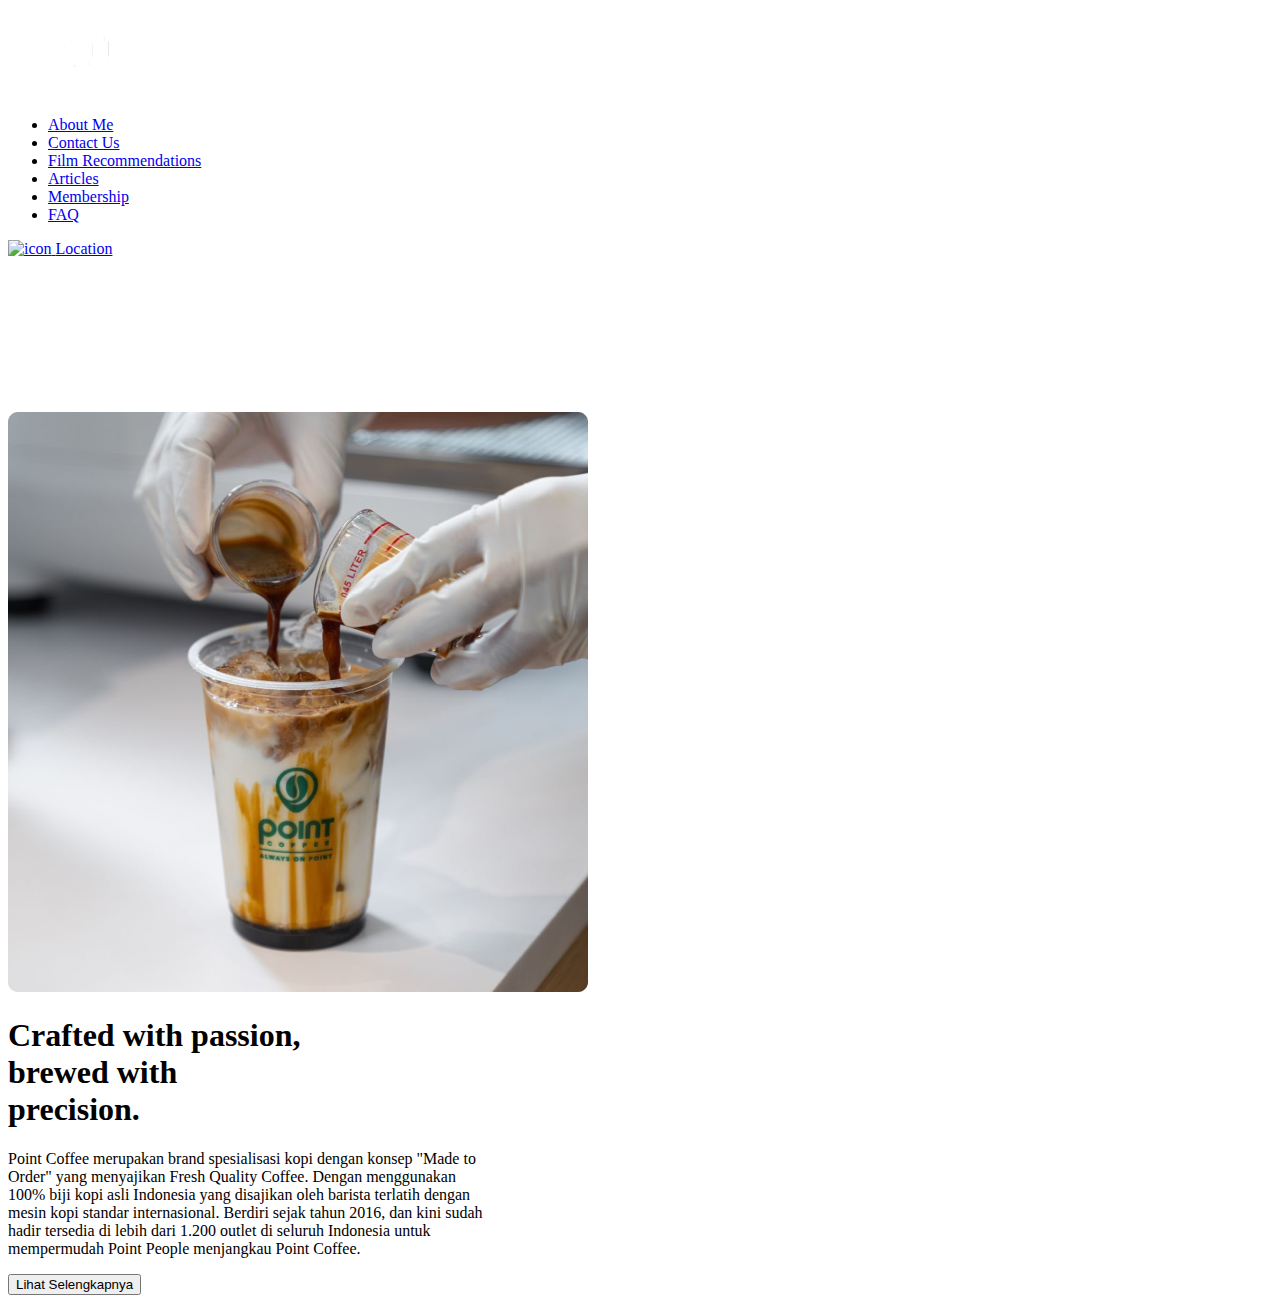
==== asal.html @ de070956 "added header" ====
<!DOCTYPE html>
<html lang="en">
  <head>
    <meta charset="UTF-8" />
    <meta name="viewport" content="width=device-width, initial-scale=1.0" />
    <title>Point Coffee</title>
    <script src="https://cdn.tailwindcss.com"></script>
  </head>
  <body class="bg-gray-100">
    <!-- Header Section -->
    <header>
      <div class="flex justify-between items-center bg-green-700 px-6 py-4">
        <a href="index.html">
          <img src="picture/depanpc.png" alt="logo" class="h-10" />
        </a>
        <ul class="hidden md:flex gap-x-7 text-white font-semibold">
          <li><a href="#">About Me</a></li>
          <li><a href="#">Contact Us</a></li>
          <li><a href="#">Film Recommendations</a></li>
          <li><a href="#">Articles</a></li>
          <li><a href="#">Membership</a></li>
          <li><a href="#">FAQ</a></li>
        </ul>
        <a
          href="https://www.google.com/maps/search/Point+Coffee/@-2.9183958,101.2073584,5.25z"
          class="flex items-center gap-x-2 border border-white text-white font-semibold rounded-lg px-4 py-2"
        >
          <img
            src="https://pointcoffee.id/wp-content/uploads/2023/05/Icon-Lokasi-2.png"
            alt="icon"
            class="h-4"
          />
          <span>Location</span>
        </a>
      </div>

      <!-- Embedded Video Section -->
      <div class="relative w-full pb-[56.25%]">
        <iframe
          class="absolute top-0 left-0 w-full h-full"
          src="https://www.youtube.com/embed/XobKsZAPBIk?autoplay=1&mute=1&loop=1&playlist=XobKsZAPBIk&controls=0"
          title="YouTube video player"
          frameborder="0"
          allow="accelerometer; autoplay; clipboard-write; encrypted-media; gyroscope; picture-in-picture; allowfullscreen"
        ></iframe>
      </div>
    </header>

    <!-- Content Section -->
    <section class="bg-[url('picture/bg-pc.jpg')] bg-cover bg-center py-10">
      <div
        class="px-0 flex flex-col md:flex-row justify-center gap-10 md:gap-40"
      >
        <!-- Image Content -->
        <div class="order-first md:order-last px-10 md:px-0">
          <img
            src="picture/kopi1.png"
            alt="Point Coffee Image"
            class="rounded-md shadow-lg w-full max-w-md"
          />
        </div>
        <!-- Text Content -->
        <div
          class="max-w-md mx-10 text-center md:text-left order-last md:order-first"
        >
          <h1
            class="text-4xl md:text-5xl font-bold text-[#313131] mb-4 whitespace-normal sm:whitespace-nowrap"
          >
            Crafted with passion, <br />brewed with<br />
            precision.
          </h1>

          <p
            class="text-lg text-[#95989a] mb-6 whitespace-normal sm:whitespace-nowrap"
          >
            Point Coffee merupakan brand spesialisasi kopi dengan konsep "Made
            to <br />
            Order" yang menyajikan Fresh Quality Coffee. Dengan menggunakan
            <br />
            100% biji kopi asli Indonesia yang disajikan oleh barista terlatih
            dengan <br />
            mesin kopi standar internasional. Berdiri sejak tahun 2016, dan kini
            sudah <br />
            hadir tersedia di lebih dari 1.200 outlet di seluruh Indonesia untuk
            <br />
            mempermudah Point People menjangkau Point Coffee.
          </p>
          <button
            class="mt-12 bg-[#00833e] text-white py-2 px-4 cursor-pointer w-[280px] h-[50px] font-bold text-[16px] rounded-lg transition-colors duration-300 hover:bg-[#026430]"
          >
            Lihat Selengkapnya
          </button>
        </div>
      </div>
    </section>
  </body>
</html>
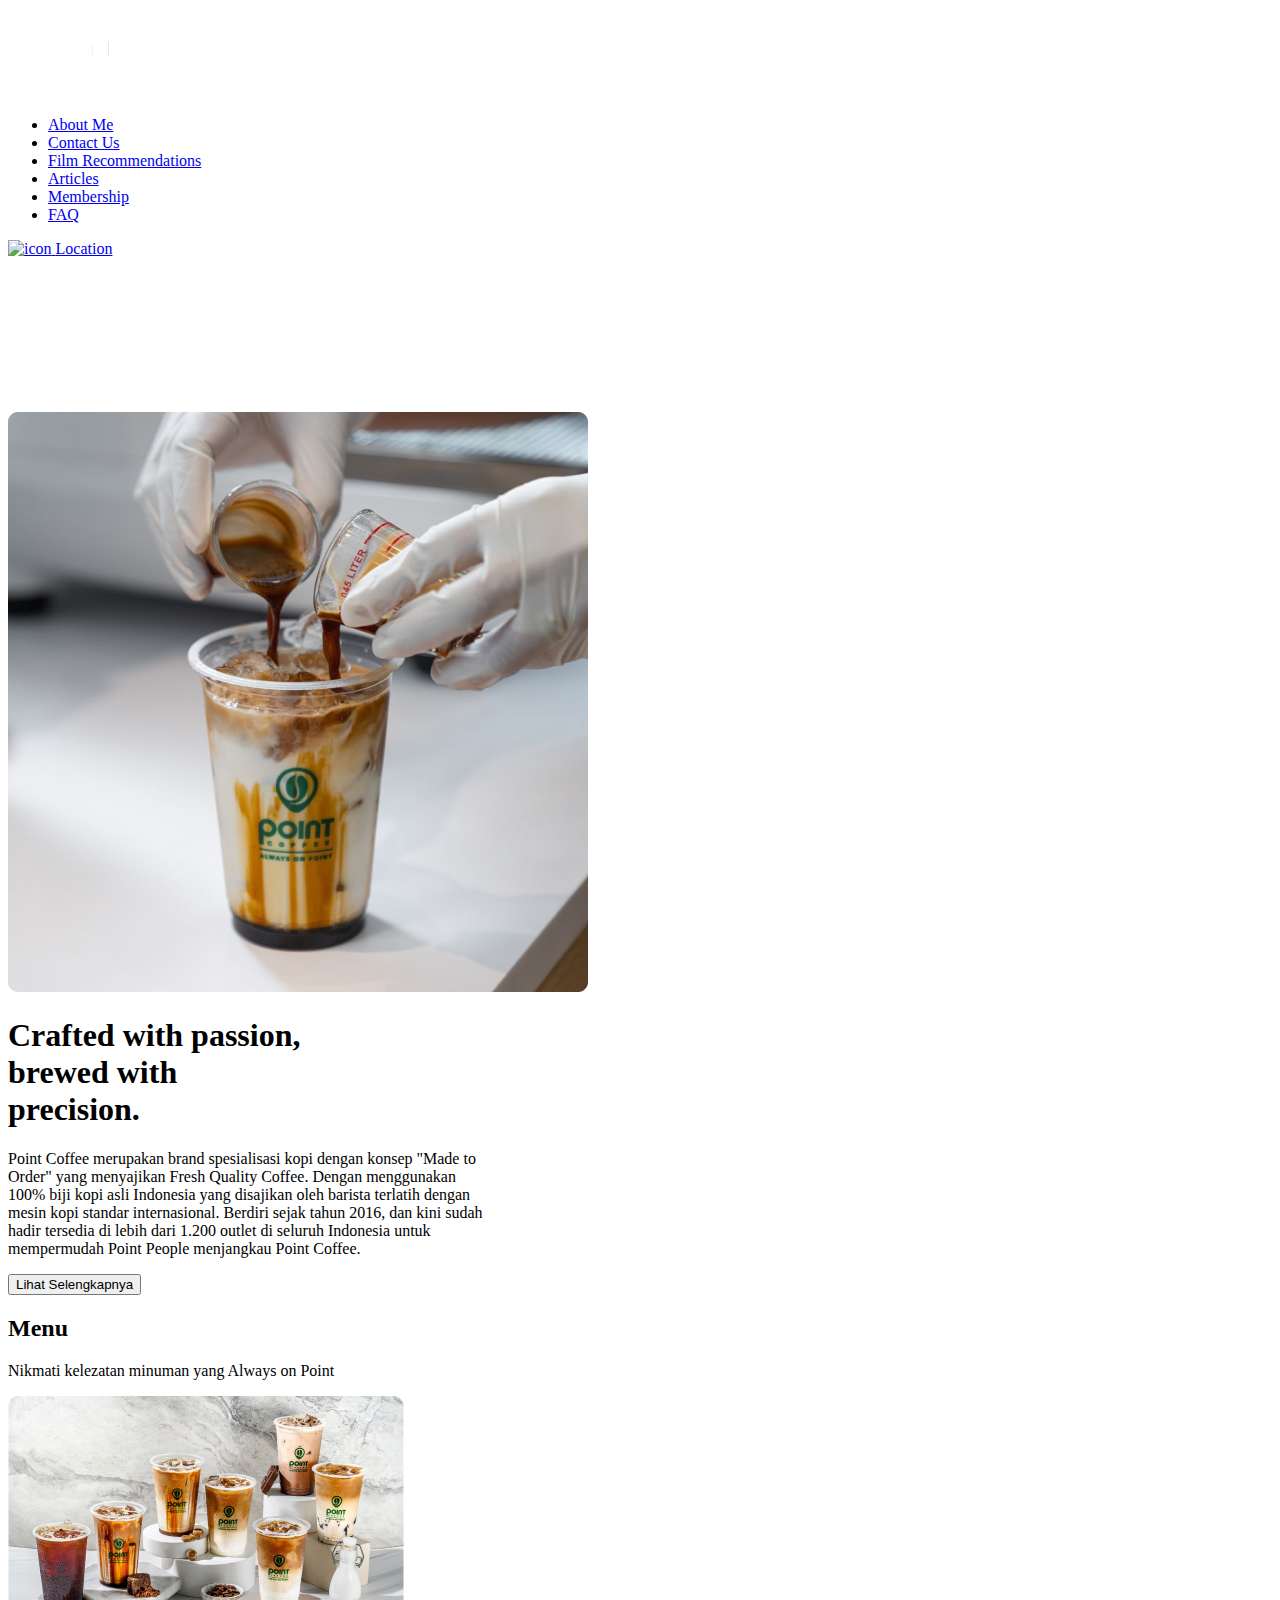
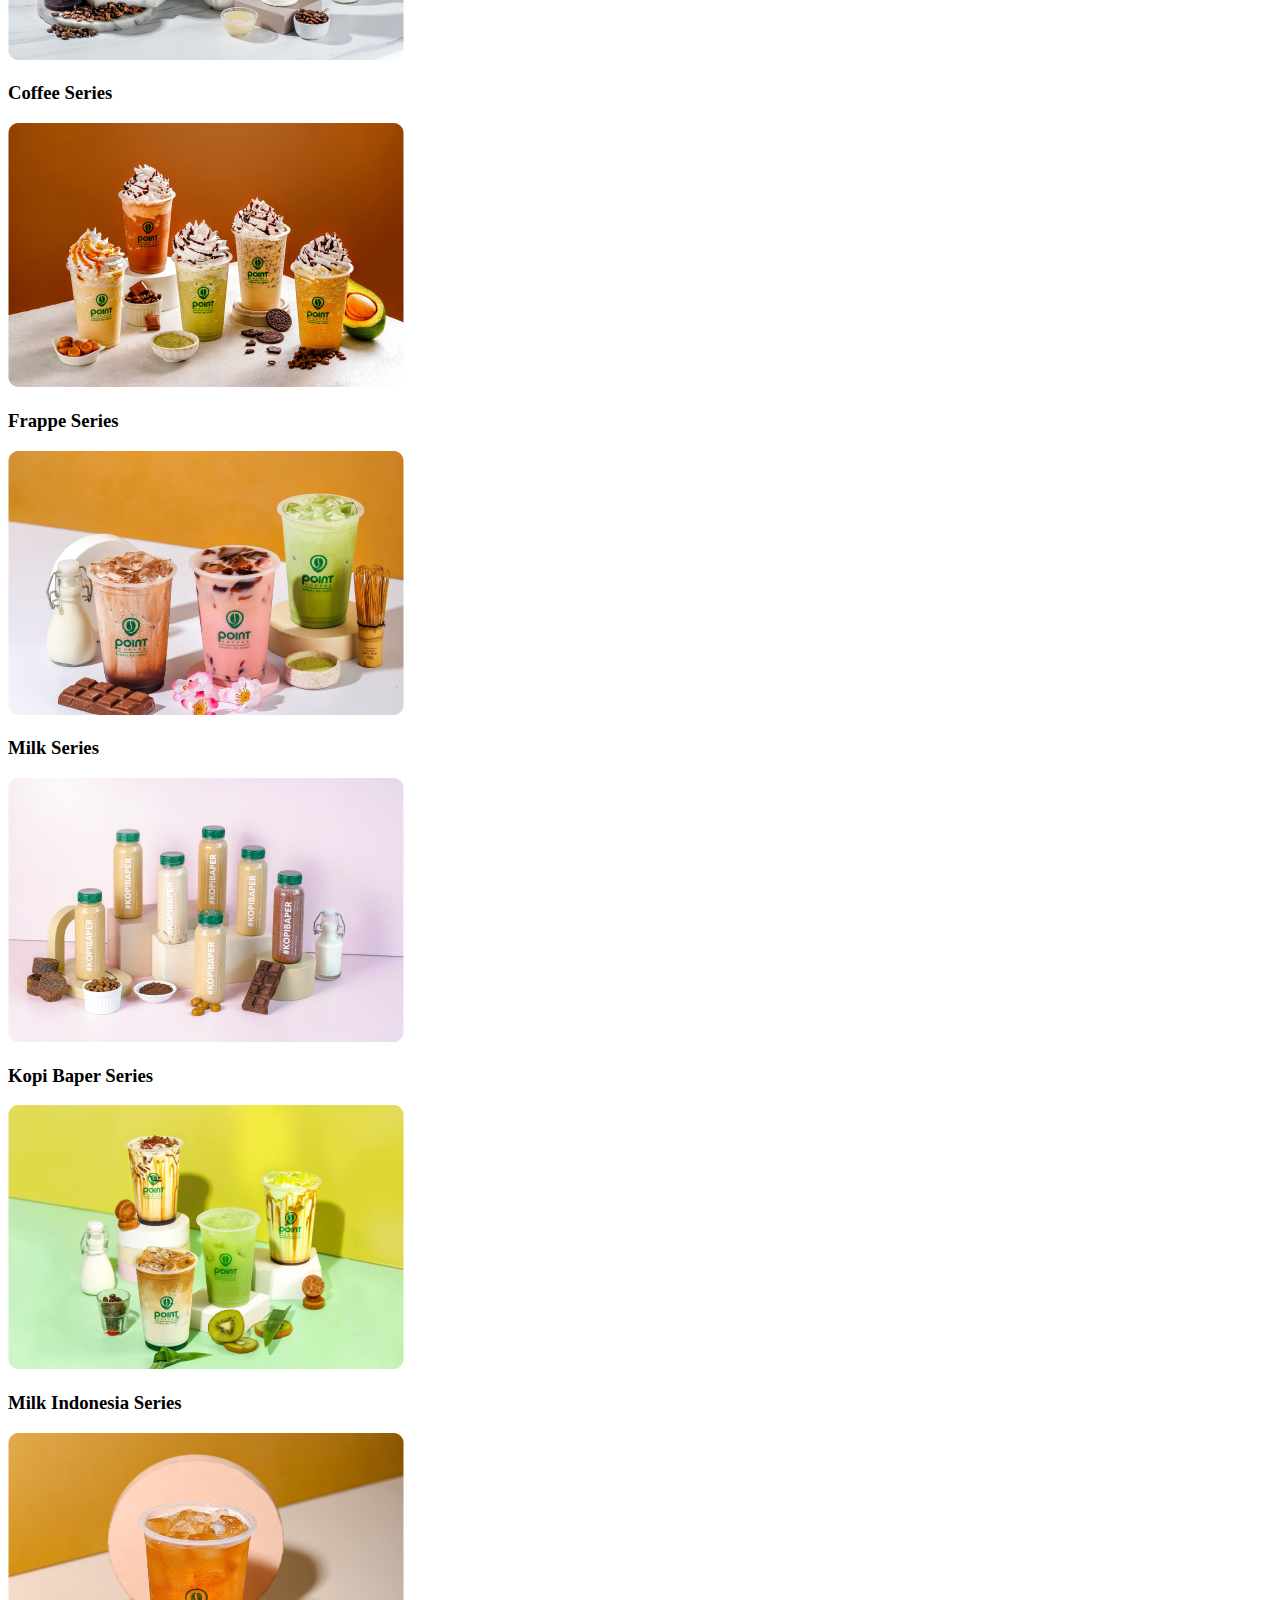
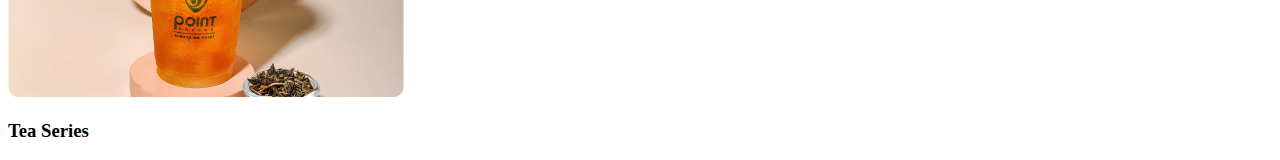
==== commit 79860b2b: "added menu items" ====
--- a/asal.html
+++ b/asal.html
@@ -9,9 +9,9 @@
   <body class="bg-gray-100">
     <!-- Header Section -->
     <header>
-      <div class="flex justify-between items-center bg-green-700 px-6 py-4">
+      <div class="flex justify-between items-center bg-green-700 px-40">
         <a href="index.html">
-          <img src="picture/depanpc.png" alt="logo" class="h-10" />
+          <img src="picture/depanpc.png" alt="logo" class="h-20" />
         </a>
         <ul class="hidden md:flex gap-x-7 text-white font-semibold">
           <li><a href="#">About Me</a></li>
@@ -60,38 +60,116 @@
           />
         </div>
         <!-- Text Content -->
+        <!-- Text Content -->
+<div
+class="max-w-md mx-auto px-6 md:px-0 text-left order-last md:order-first"
+>
+<h1
+  class="text-4xl md:text-5xl font-bold text-[#313131] mb-4 whitespace-normal sm:whitespace-nowrap"
+>
+  Crafted with passion, <br />brewed with<br />
+  precision.
+</h1>
+
+<p
+  class="text-lg text-[#95989a] mb-6 whitespace-normal sm:whitespace-nowrap"
+>
+  Point Coffee merupakan brand spesialisasi kopi dengan konsep "Made
+  to <br />
+  Order" yang menyajikan Fresh Quality Coffee. Dengan menggunakan
+  <br />
+  100% biji kopi asli Indonesia yang disajikan oleh barista terlatih
+  dengan <br />
+  mesin kopi standar internasional. Berdiri sejak tahun 2016, dan kini
+  sudah <br />
+  hadir tersedia di lebih dari 1.200 outlet di seluruh Indonesia untuk
+  <br />
+  mempermudah Point People menjangkau Point Coffee.
+</p>
+<button
+  class="mt-12 bg-[#00833e] text-white py-2 px-4 cursor-pointer w-[280px] h-[50px] font-bold text-[16px] rounded-lg transition-colors duration-300 hover:bg-[#026430]"
+>
+  Lihat Selengkapnya
+</button>
+</div>
+
+      </div>
+      <section class="py-20">
+        <div class="max-w-screen-lg mx-auto text-start mb-10 px-4 sm:px-0">
+          <h2 class="text-3xl font-bold text-[#313131]">Menu</h2>
+          <p class="text-lg text-[#95989a]">
+            Nikmati kelezatan minuman yang Always on Point
+          </p>
+        </div>
         <div
-          class="max-w-md mx-10 text-center md:text-left order-last md:order-first"
+          class="max-w-screen-lg mx-auto px-4 sm:px-0 grid grid-cols-1 sm:grid-cols-2 lg:grid-cols-3 gap-6"
         >
-          <h1
-            class="text-4xl md:text-5xl font-bold text-[#313131] mb-4 whitespace-normal sm:whitespace-nowrap"
-          >
-            Crafted with passion, <br />brewed with<br />
-            precision.
-          </h1>
+          <!-- Menu Items -->
+          <div class="flex flex-col items-center">
+            <img
+              src="picture/kopi21.png"
+              alt="Coffee Series"
+              class="rounded-md shadow-lg w-[300px] h-[200px] object-cover"
+            />
+            <h3 class="mt-4 text-xl font-semibold text-[#313131]">
+              Coffee Series
+            </h3>
+          </div>
+          <div class="flex flex-col items-center">
+            <img
+              src="picture/kopi22.png"
+              alt="Frappe Series"
+              class="rounded-md shadow-lg w-[316px] h-[210px] object-cover"
+            />
+            <h3 class="mt-4 text-xl font-semibold text-[#313131]">
+              Frappe Series
+            </h3>
+          </div>
+          <div class="flex flex-col items-center">
+            <img
+              src="picture/kopi23.png"
+              alt="Milk Series"
+              class="rounded-md shadow-lg w-[300px] h-[200px] object-cover"
+            />
+            <h3 class="mt-4 text-xl font-semibold text-[#313131]">
+              Milk Series
+            </h3>
+          </div>
+          <div class="flex flex-col items-center">
+            <img
+              src="picture/kop24.png"
+              alt="Kopi Baper Series"
+              class="rounded-md shadow-lg w-[300px] h-[200px] object-cover"
+            />
+            <h3 class="mt-4 text-xl font-semibold text-[#313131]">
+              Kopi Baper Series
+            </h3>
+          </div>
+          <div class="flex flex-col items-center">
+            <img
+              src="picture/kopi25.png"
+              alt="Milk Indonesia Series"
+              class="rounded-md shadow-lg w-[300px] h-[200px] object-cover"
+            />
+            <h3 class="mt-4 text-xl font-semibold text-[#313131]">
+              Milk Indonesia Series
+            </h3>
+          </div>
+          <div class="flex flex-col items-center">
+            <img
+              src="picture/kopi26.png"
+              alt="Tea Series"
+              class="rounded-md shadow-lg w-[300px] h-[200px] object-cover"
+            />
+            <h3 class="mt-4 text-xl font-semibold text-[#313131]">
+              Tea Series
+            </h3>
+          </div>
+        </div>
+      </section>
+      
+    </section>
 
-          <p
-            class="text-lg text-[#95989a] mb-6 whitespace-normal sm:whitespace-nowrap"
-          >
-            Point Coffee merupakan brand spesialisasi kopi dengan konsep "Made
-            to <br />
-            Order" yang menyajikan Fresh Quality Coffee. Dengan menggunakan
-            <br />
-            100% biji kopi asli Indonesia yang disajikan oleh barista terlatih
-            dengan <br />
-            mesin kopi standar internasional. Berdiri sejak tahun 2016, dan kini
-            sudah <br />
-            hadir tersedia di lebih dari 1.200 outlet di seluruh Indonesia untuk
-            <br />
-            mempermudah Point People menjangkau Point Coffee.
-          </p>
-          <button
-            class="mt-12 bg-[#00833e] text-white py-2 px-4 cursor-pointer w-[280px] h-[50px] font-bold text-[16px] rounded-lg transition-colors duration-300 hover:bg-[#026430]"
-          >
-            Lihat Selengkapnya
-          </button>
-        </div>
-      </div>
-    </section>
+    
   </body>
 </html>
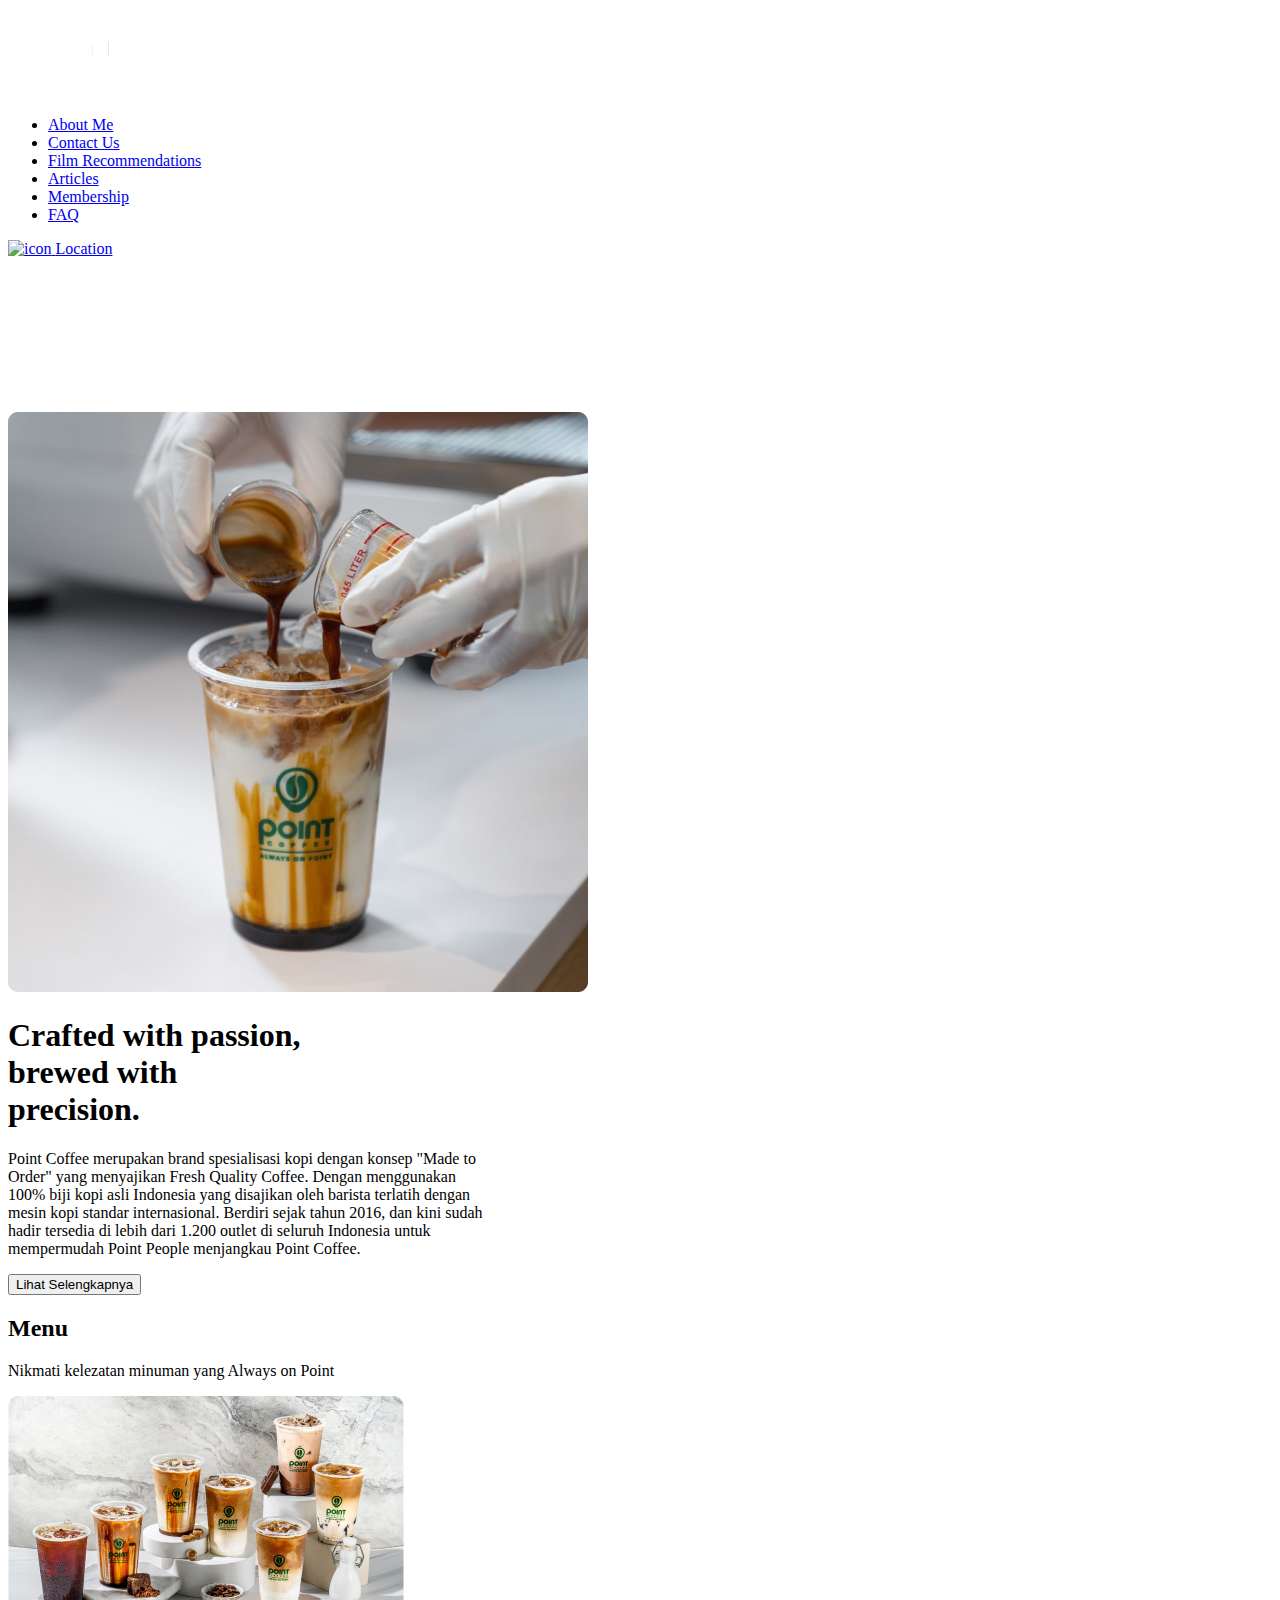
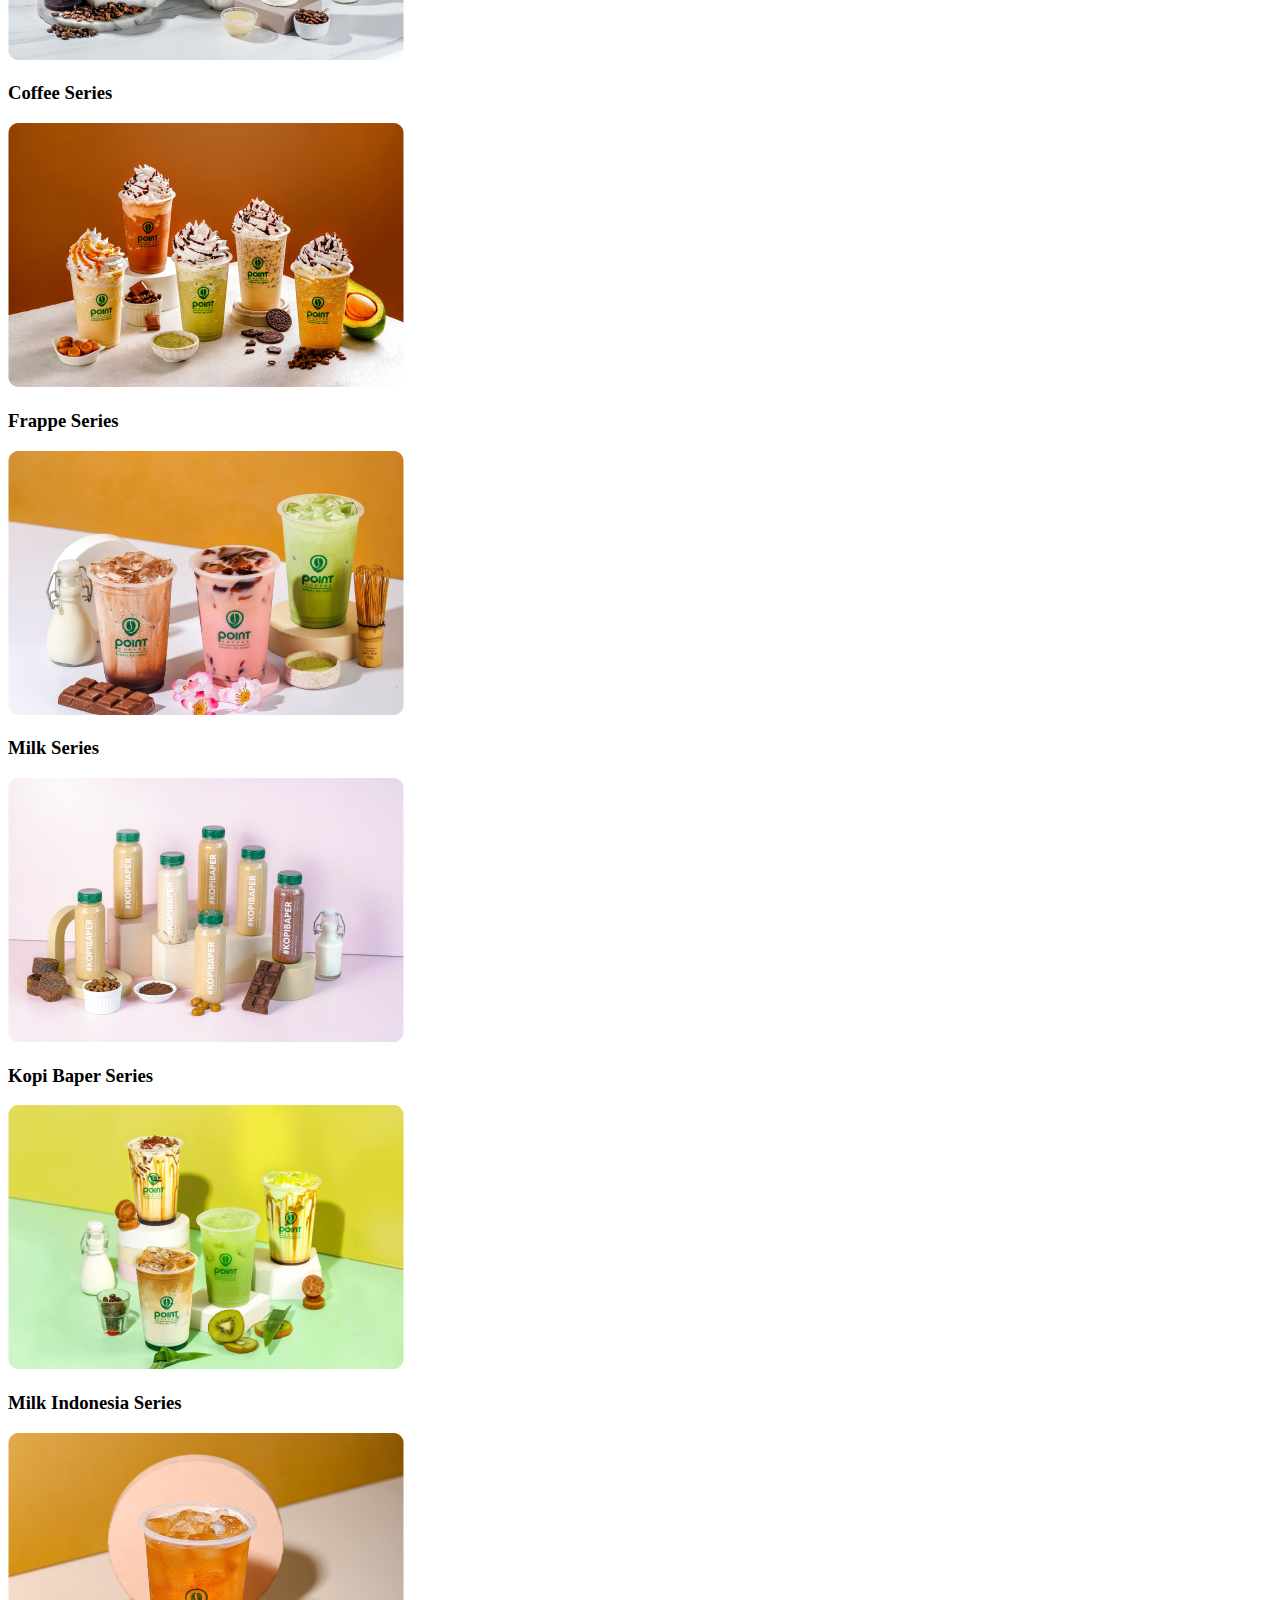
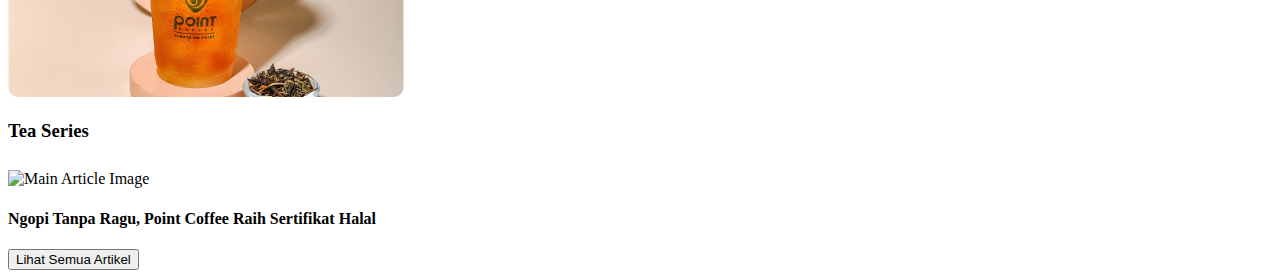
==== commit 65921d1d: "added the articels" ====
--- a/asal.html
+++ b/asal.html
@@ -4,15 +4,18 @@
     <meta charset="UTF-8" />
     <meta name="viewport" content="width=device-width, initial-scale=1.0" />
     <title>Point Coffee</title>
+    <link rel="stylesheet" href="style.css">
     <script src="https://cdn.tailwindcss.com"></script>
   </head>
   <body class="bg-gray-100">
     <!-- Header Section -->
     <header>
-      <div class="flex justify-between items-center bg-green-700 px-40">
+      <div class="flex flex-row justify-between items-center bg-green-700 px-4 sm:px-40">
+        <!-- Logo -->
         <a href="index.html">
           <img src="picture/depanpc.png" alt="logo" class="h-20" />
         </a>
+        <!-- Menu -->
         <ul class="hidden md:flex gap-x-7 text-white font-semibold">
           <li><a href="#">About Me</a></li>
           <li><a href="#">Contact Us</a></li>
@@ -21,6 +24,7 @@
           <li><a href="#">Membership</a></li>
           <li><a href="#">FAQ</a></li>
         </ul>
+        <!-- Location Button -->
         <a
           href="https://www.google.com/maps/search/Point+Coffee/@-2.9183958,101.2073584,5.25z"
           class="flex items-center gap-x-2 border border-white text-white font-semibold rounded-lg px-4 py-2"
@@ -34,7 +38,6 @@
         </a>
       </div>
 
-      <!-- Embedded Video Section -->
       <div class="relative w-full pb-[56.25%]">
         <iframe
           class="absolute top-0 left-0 w-full h-full"
@@ -44,7 +47,9 @@
           allow="accelerometer; autoplay; clipboard-write; encrypted-media; gyroscope; picture-in-picture; allowfullscreen"
         ></iframe>
       </div>
+      
     </header>
+    
 
     <!-- Content Section -->
     <section class="bg-[url('picture/bg-pc.jpg')] bg-cover bg-center py-10">
@@ -60,19 +65,18 @@
           />
         </div>
         <!-- Text Content -->
-        <!-- Text Content -->
-<div
-class="max-w-md mx-auto px-6 md:px-0 text-left order-last md:order-first"
->
-<h1
-  class="text-4xl md:text-5xl font-bold text-[#313131] mb-4 whitespace-normal sm:whitespace-nowrap"
->
-  Crafted with passion, <br />brewed with<br />
-  precision.
-</h1>
-
-<p
-  class="text-lg text-[#95989a] mb-6 whitespace-normal sm:whitespace-nowrap"
+        <div
+          class="max-w-md mx-10 text-center md:text-left order-last md:order-first"
+        >
+          <h1
+            class="text-4xl md:text-5xl font-bold text-[#313131] mb-4 whitespace-normal sm:whitespace-nowrap"
+          >
+            Crafted with passion, <br />brewed with<br />
+            precision.
+          </h1>
+
+          <p
+  class="text-lg text-[#95989a] mb-6 px-4 sm:px-10 md:px-0 text-left whitespace-normal sm:whitespace-nowrap"
 >
   Point Coffee merupakan brand spesialisasi kopi dengan konsep "Made
   to <br />
@@ -86,13 +90,15 @@
   <br />
   mempermudah Point People menjangkau Point Coffee.
 </p>
-<button
-  class="mt-12 bg-[#00833e] text-white py-2 px-4 cursor-pointer w-[280px] h-[50px] font-bold text-[16px] rounded-lg transition-colors duration-300 hover:bg-[#026430]"
->
-  Lihat Selengkapnya
-</button>
-</div>
-
+
+        
+
+          <button
+            class="mt-12 bg-[#00833e] text-white py-2 px-4 cursor-pointer w-[280px] h-[50px] font-bold text-[16px] rounded-lg transition-colors duration-300 hover:bg-[#026430]"
+          >
+            Lihat Selengkapnya
+          </button>
+        </div>
       </div>
       <section class="py-20">
         <div class="max-w-screen-lg mx-auto text-start mb-10 px-4 sm:px-0">
@@ -102,74 +108,99 @@
           </p>
         </div>
         <div
-          class="max-w-screen-lg mx-auto px-4 sm:px-0 grid grid-cols-1 sm:grid-cols-2 lg:grid-cols-3 gap-6"
-        >
-          <!-- Menu Items -->
-          <div class="flex flex-col items-center">
-            <img
-              src="picture/kopi21.png"
-              alt="Coffee Series"
-              class="rounded-md shadow-lg w-[300px] h-[200px] object-cover"
-            />
-            <h3 class="mt-4 text-xl font-semibold text-[#313131]">
-              Coffee Series
-            </h3>
+  class="max-w-screen-lg mx-auto px-4 grid grid-cols-2 gap-4 sm:grid-cols-2 md:grid-cols-3 lg:gap-6"
+>
+  <!-- Menu Items -->
+  <div class="flex flex-col items-center">
+    <img
+      src="picture/kopi21.png"
+      alt="Coffee Series"
+      class="rounded-md shadow-lg w-[300px] h-[200px] object-cover"
+    />
+    <h3 class="mt-4 text-xl font-semibold text-[#313131]">
+      Coffee Series
+    </h3>
+  </div>
+  <div class="flex flex-col items-center">
+    <img
+      src="picture/kopi22.png"
+      alt="Frappe Series"
+      class="rounded-md shadow-lg w-[316px] h-[210px] object-cover"
+    />
+    <h3 class="mt-4 text-xl font-semibold text-[#313131]">
+      Frappe Series
+    </h3>
+  </div>
+  <div class="flex flex-col items-center">
+    <img
+      src="picture/kopi23.png"
+      alt="Milk Series"
+      class="rounded-md shadow-lg w-[300px] h-[200px] object-cover"
+    />
+    <h3 class="mt-4 text-xl font-semibold text-[#313131]">
+      Milk Series
+    </h3>
+  </div>
+  <div class="flex flex-col items-center">
+    <img
+      src="picture/kop24.png"
+      alt="Kopi Baper Series"
+      class="rounded-md shadow-lg w-[300px] h-[200px] object-cover"
+    />
+    <h3 class="mt-4 text-xl font-semibold text-[#313131]">
+      Kopi Baper Series
+    </h3>
+  </div>
+  <div class="flex flex-col items-center">
+    <img
+      src="picture/kopi25.png"
+      alt="Milk Indonesia Series"
+      class="rounded-md shadow-lg w-[300px] h-[200px] object-cover"
+    />
+    <h3 class="mt-4 text-xl font-semibold text-[#313131]">
+      Milk Indonesia Series
+    </h3>
+  </div>
+  <div class="flex flex-col items-center">
+    <img
+      src="picture/kopi26.png"
+      alt="Tea Series"
+      class="rounded-md shadow-lg w-[300px] h-[200px] object-cover"
+    />
+    <h3 class="mt-4 text-xl font-semibold text-[#313131]">
+      Tea Series
+    </h3>
+  </div>
+</div>
+
+      </section>
+    </section>
+
+    <div class="main-foto">
+      <div class="keempat bg-gray-100 p-5 rounded-lg">
+        <div class="containergl flex flex-wrap md:flex-nowrap flex-col md:flex-row justify-between px-4 md:pl-60">
+          <!-- Left side with main image and title -->
+          <div class="side-img w-full md:w-120 h-auto rounded-lg">
+            <img src="picture/fotobaru.jpg" alt="Main Article Image" class="w-full md:w-[50%] rounded-lg object-cover">
+            <div class="main-info mt-4">
+              <h4 class="text-left text-lg font-bold text-gray-800 font-sans">
+                Ngopi Tanpa Ragu, Point Coffee Raih Sertifikat Halal
+              </h4>
+            </div>
           </div>
-          <div class="flex flex-col items-center">
-            <img
-              src="picture/kopi22.png"
-              alt="Frappe Series"
-              class="rounded-md shadow-lg w-[316px] h-[210px] object-cover"
-            />
-            <h3 class="mt-4 text-xl font-semibold text-[#313131]">
-              Frappe Series
-            </h3>
-          </div>
-          <div class="flex flex-col items-center">
-            <img
-              src="picture/kopi23.png"
-              alt="Milk Series"
-              class="rounded-md shadow-lg w-[300px] h-[200px] object-cover"
-            />
-            <h3 class="mt-4 text-xl font-semibold text-[#313131]">
-              Milk Series
-            </h3>
-          </div>
-          <div class="flex flex-col items-center">
-            <img
-              src="picture/kop24.png"
-              alt="Kopi Baper Series"
-              class="rounded-md shadow-lg w-[300px] h-[200px] object-cover"
-            />
-            <h3 class="mt-4 text-xl font-semibold text-[#313131]">
-              Kopi Baper Series
-            </h3>
-          </div>
-          <div class="flex flex-col items-center">
-            <img
-              src="picture/kopi25.png"
-              alt="Milk Indonesia Series"
-              class="rounded-md shadow-lg w-[300px] h-[200px] object-cover"
-            />
-            <h3 class="mt-4 text-xl font-semibold text-[#313131]">
-              Milk Indonesia Series
-            </h3>
-          </div>
-          <div class="flex flex-col items-center">
-            <img
-              src="picture/kopi26.png"
-              alt="Tea Series"
-              class="rounded-md shadow-lg w-[300px] h-[200px] object-cover"
-            />
-            <h3 class="mt-4 text-xl font-semibold text-[#313131]">
-              Tea Series
-            </h3>
-          </div>
-        </div>
-      </section>
+        </div>
+      </div>
+    </div>
+    
+    
       
-    </section>
-
+  
+      <button class="see-all-btn bg-green-700 text-white py-2 px-4 rounded-lg mt-4 font-semibold text-lg block mx-auto hover:bg-green-800 focus:outline-none">
+        Lihat Semua Artikel
+    </button>
+
+  </div>
+  
     
   </body>
 </html>
--- a/style.css
+++ b/style.css
@@ -0,0 +1,3 @@
+.main-foto {
+    padding-top: 10px;
+  }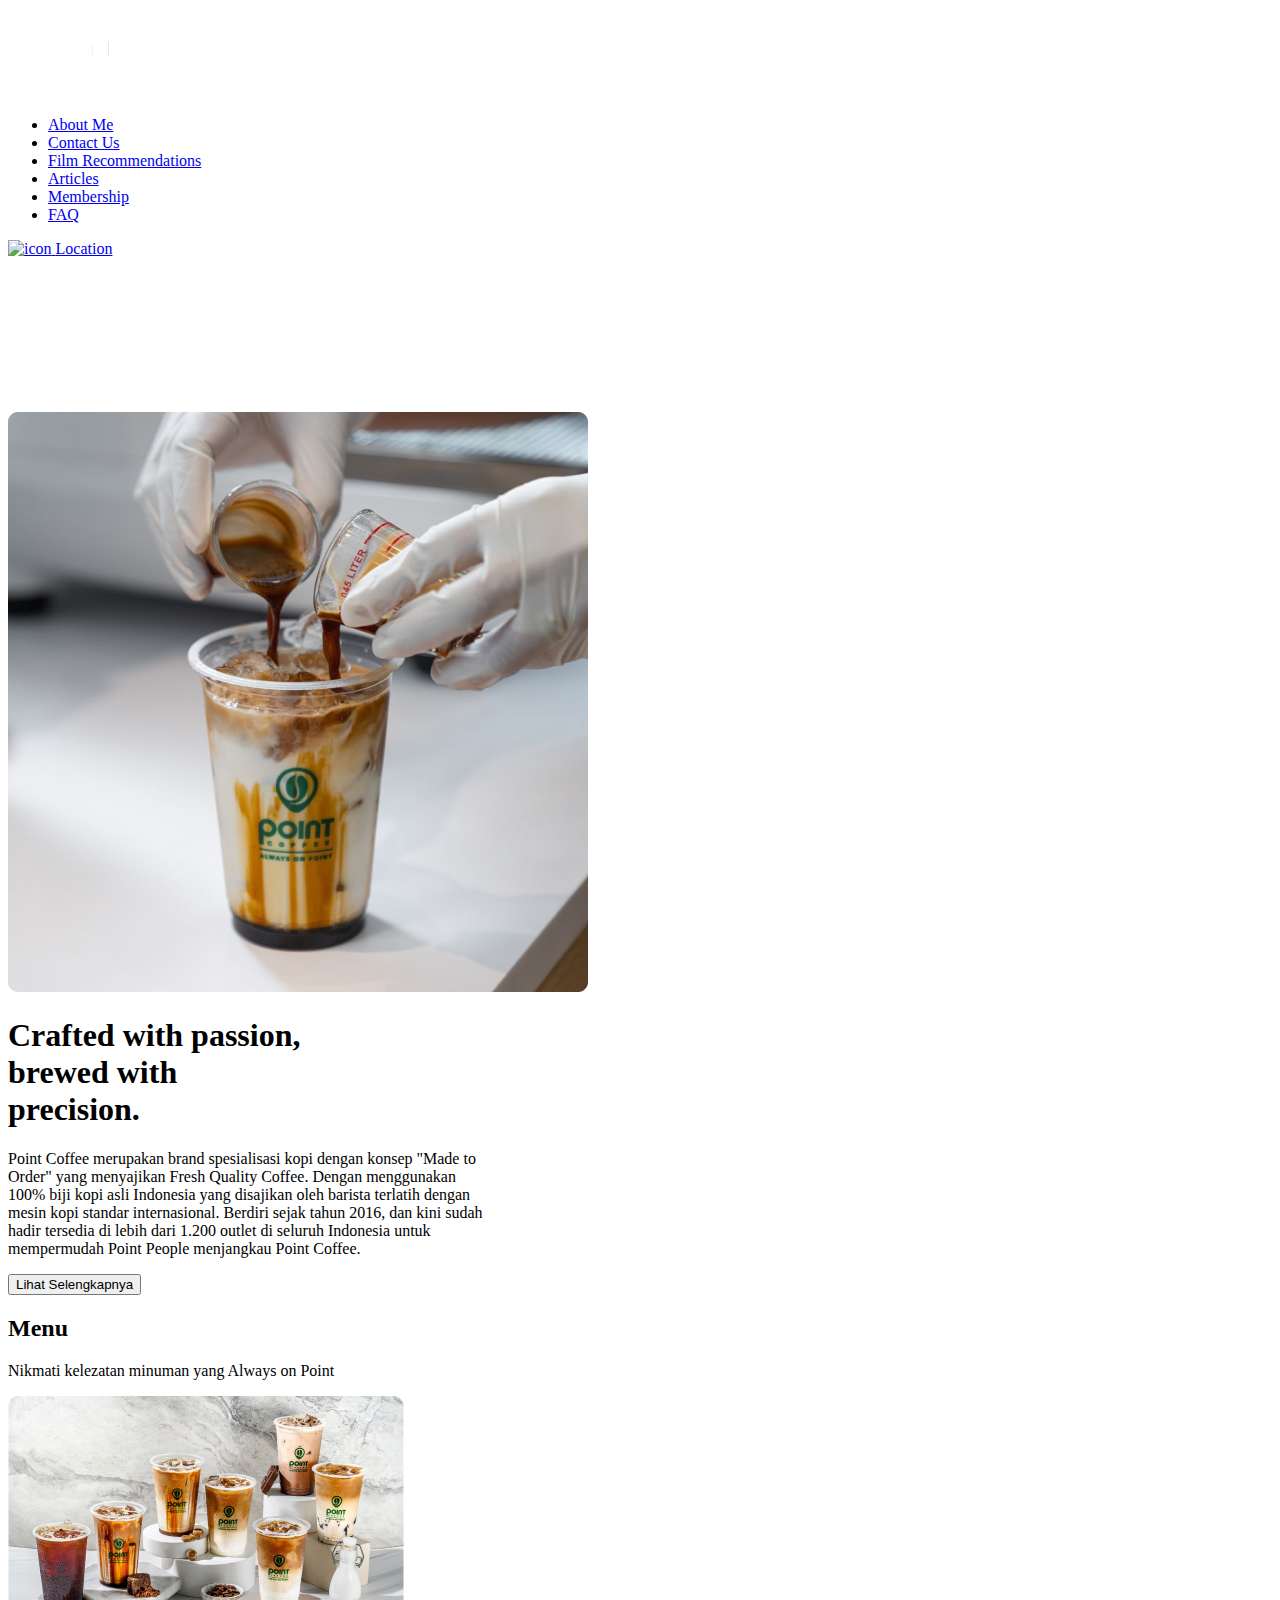
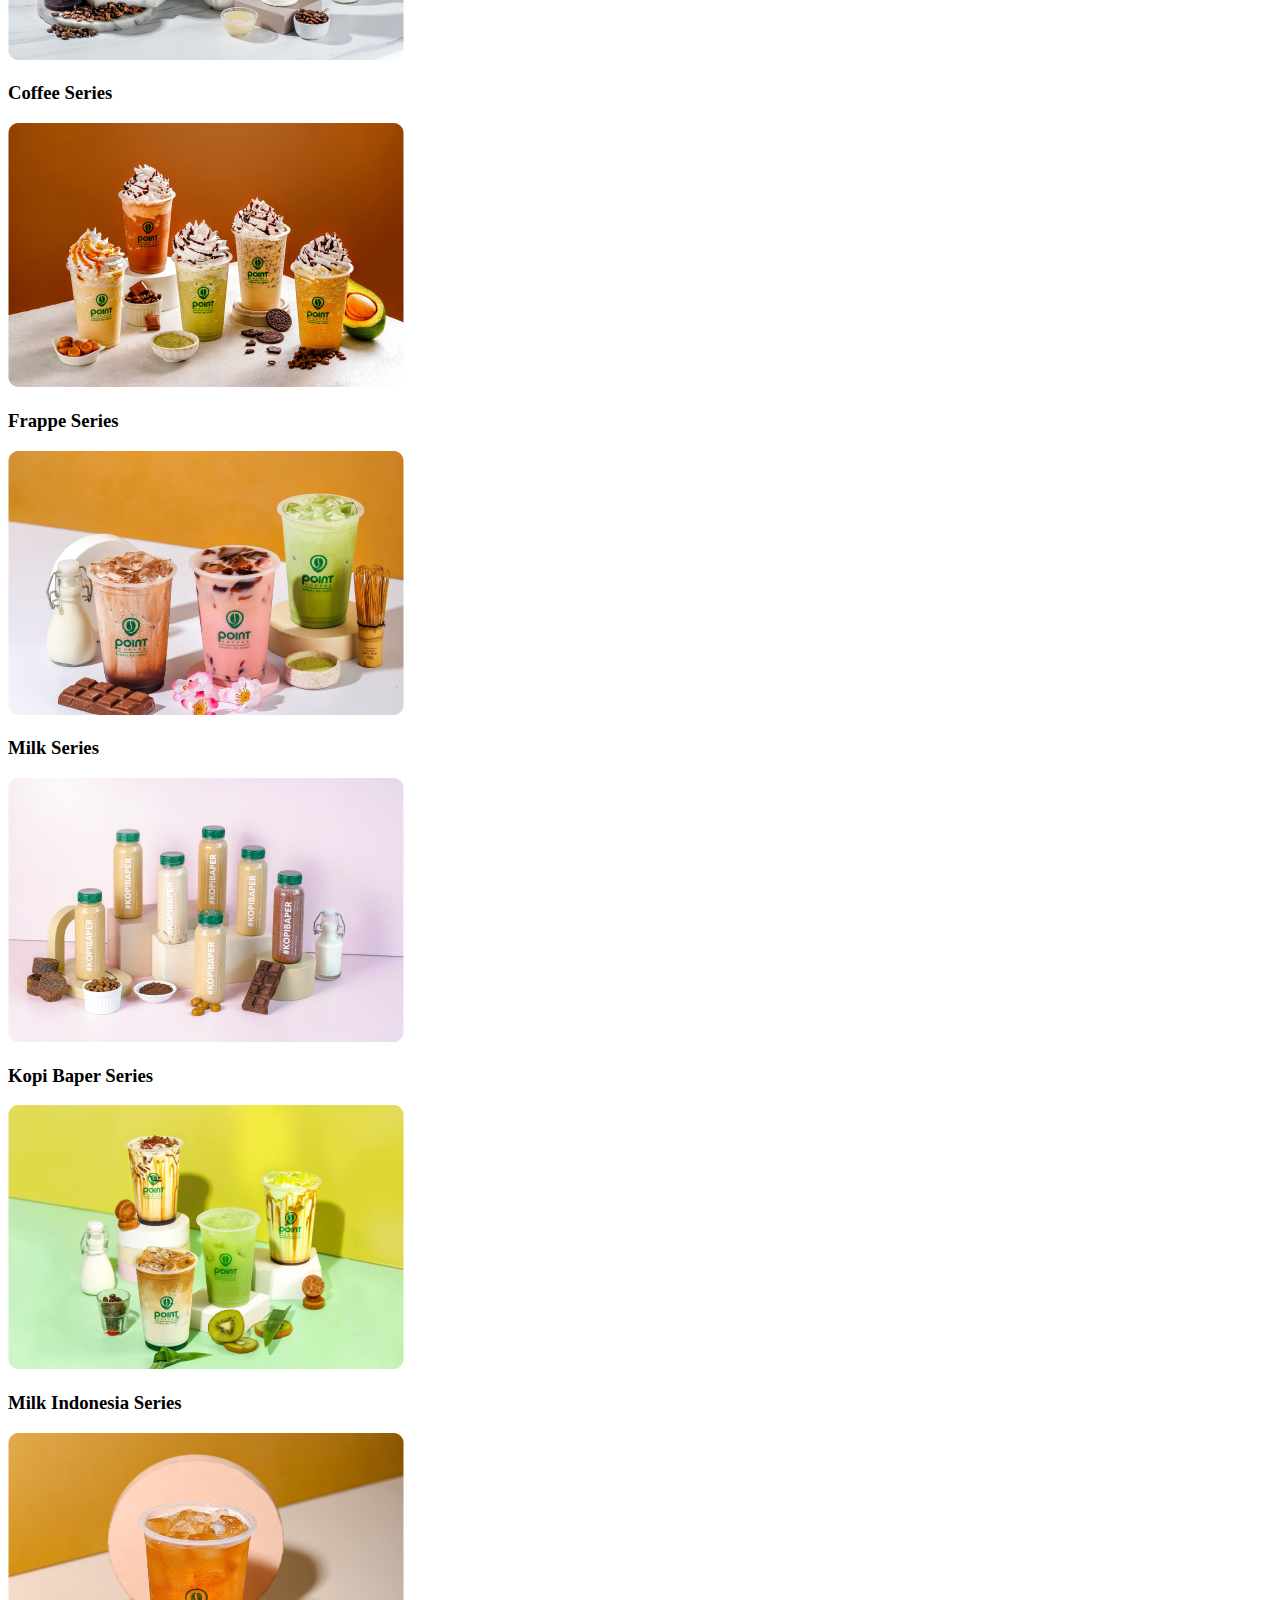
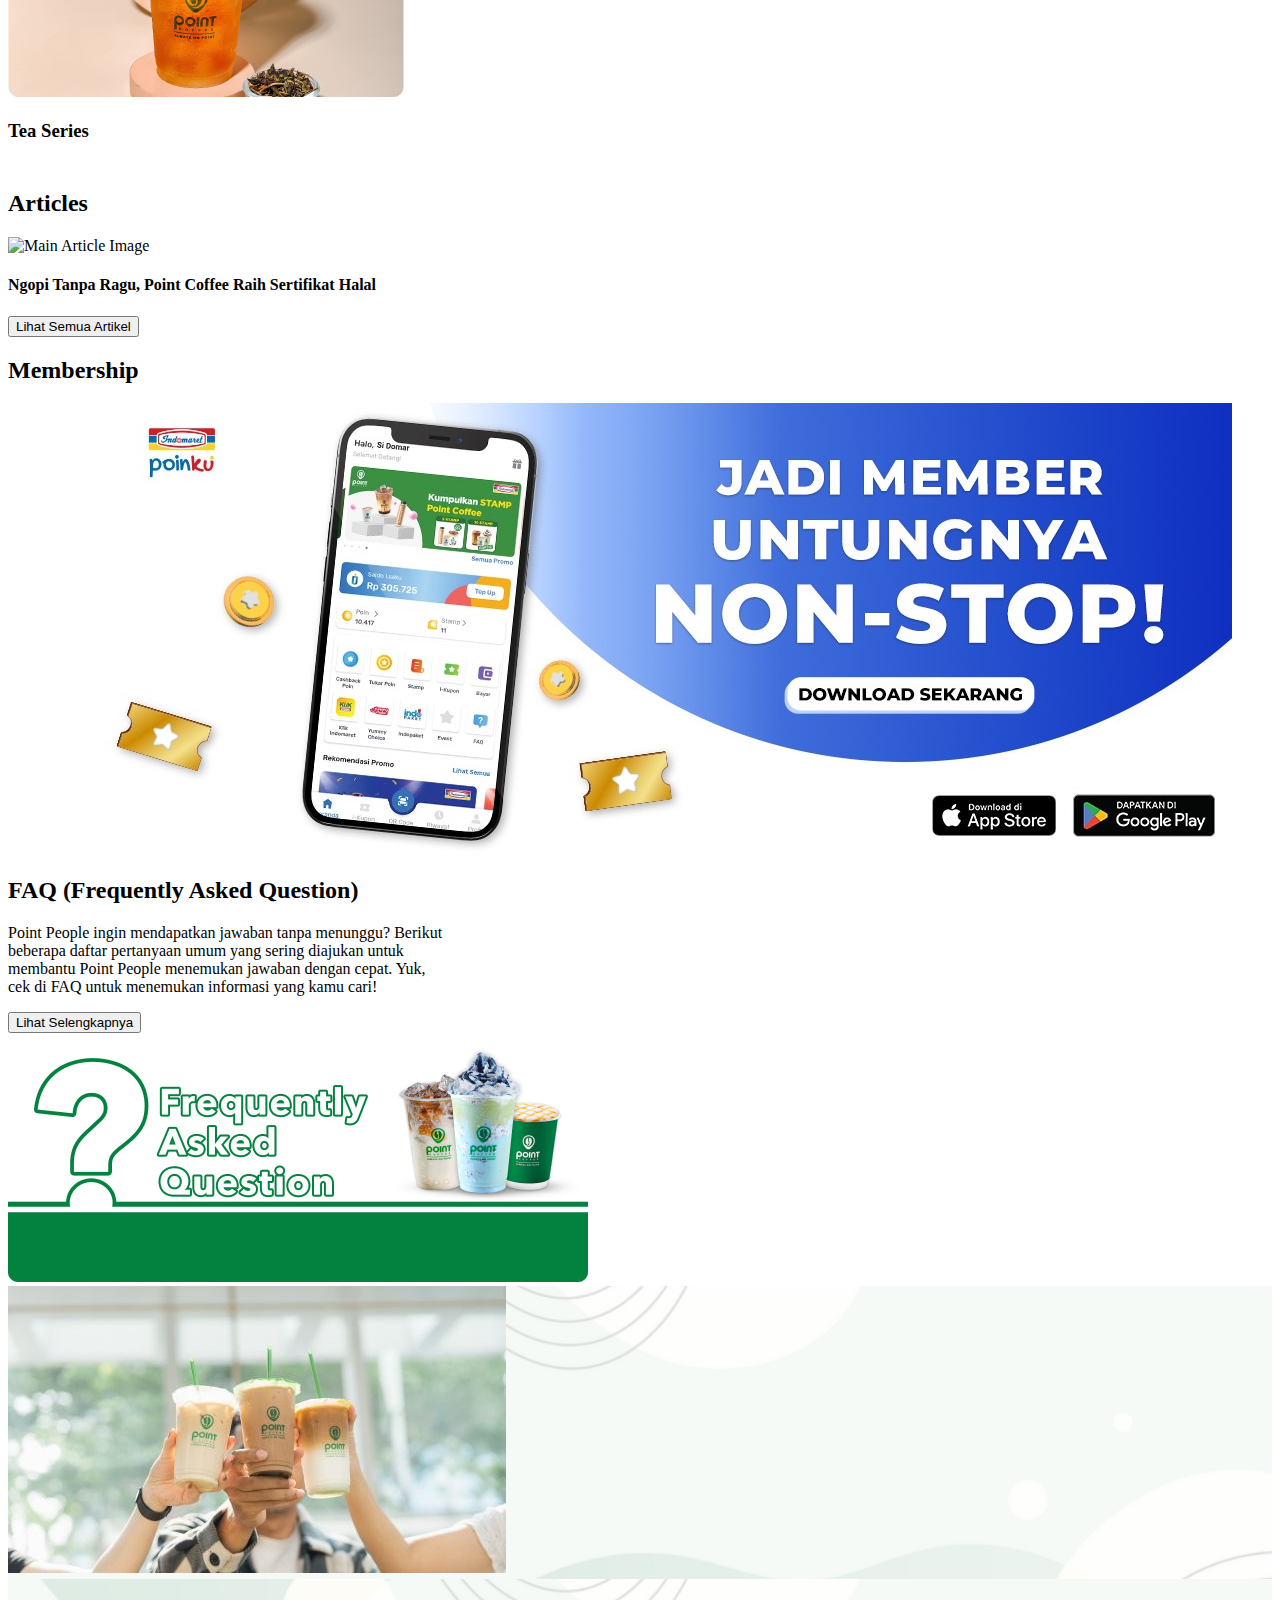
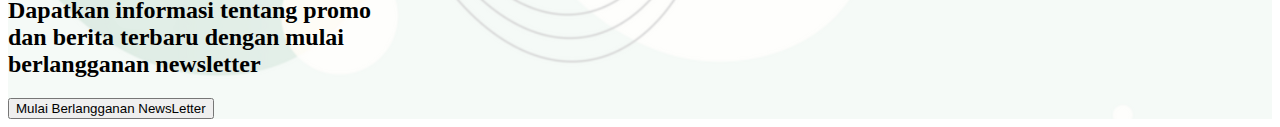
==== commit d4b6099c: "added faq" ====
--- a/asal.html
+++ b/asal.html
@@ -52,7 +52,7 @@
     
 
     <!-- Content Section -->
-    <section class="bg-[url('picture/bg-pc.jpg')] bg-cover bg-center py-10">
+    <section class="bg-[url('picture/bg-pc.jpg')] bg-center py-10">
       <div
         class="px-0 flex flex-col md:flex-row justify-center gap-10 md:gap-40"
       >
@@ -174,10 +174,11 @@
 </div>
 
       </section>
-    </section>
+    
 
     <div class="main-foto">
       <div class="keempat bg-gray-100 p-5 rounded-lg">
+        <h2 class="text-3xl font-bold pb-4 text-[#313131] md:flex-row justify-between px-4 md:pl-60">Articles</h2>
         <div class="containergl flex flex-wrap md:flex-nowrap flex-col md:flex-row justify-between px-4 md:pl-60">
           <!-- Left side with main image and title -->
           <div class="side-img w-full md:w-120 h-auto rounded-lg">
@@ -189,17 +190,85 @@
             </div>
           </div>
         </div>
+        <button class="see-all-btn bg-[#00833e] text-white py-2 px-4 rounded-lg mt-4 font-semibold text-lg block mx-auto hover:bg-green-800 focus:outline-none">
+          Lihat Semua Artikel
+      </button>
       </div>
     </div>
     
     
       
   
-      <button class="see-all-btn bg-green-700 text-white py-2 px-4 rounded-lg mt-4 font-semibold text-lg block mx-auto hover:bg-green-800 focus:outline-none">
-        Lihat Semua Artikel
-    </button>
-
-  </div>
+      
+
+    <div class="text-left mt-10 px-4 md:pl-60">
+      <h2 class="text-3xl font-bold mb-6 text-[#313131]">Membership</h2>
+      <img src="picture/apalaah.jpeg" alt="Membership Image" class="w-full md:w-[80%] rounded-lg object-cover shadow-lg">
+    </div>
+
+    
+
+
+    <div class="flex flex-col md:flex-row items-start bg-gray-100 mt-10 relative w-full py-10 px-5">
+      <!-- Teks -->
+      <div class="flex-1 text-left mb-6 md:mb-0 px-4 pt-10 md:pl-60">
+        <h2 class="text-3xl font-bold mb-6 text-[#313131]">FAQ (Frequently Asked Question)</h2>
+        <p class="text-lg text-[#95989a] mb-6">
+          Point People ingin mendapatkan jawaban tanpa menunggu? Berikut <br>beberapa daftar 
+          pertanyaan umum yang sering diajukan untuk <br>membantu Point People menemukan jawaban 
+          dengan cepat. Yuk, <br>cek di FAQ untuk menemukan informasi yang kamu cari!
+        </p>
+        <button class="relative text-lg inline-block cursor-pointer px-12 py-4 bg-green-700 text-white no-underline rounded-lg font-bold transition-colors duration-300 hover:bg-green-800">
+          Lihat Selengkapnya
+        </button>
+      </div>
+    
+      <!-- Gambar -->
+      <div class="z-10 w-full md:w-[600px] flex-shrink-0">
+        <img
+          src="picture/nanyabah.png"
+          alt="Frequently Asked Question"
+          class="w-full md:w-[80%] object-cover rounded-md shadow-lg pt-10"
+        />
+      </div>
+    </div>
+    
+    
+    <div class="bg-gray-100 -mt-5">
+      <div 
+        class="flex flex-col md:flex-row items-center justify-between bg-cover bg-center p-8 md:p-16 mx-auto max-w-full shadow-lg" 
+        style="background-image: url('picture/asda.png'); height: auto;">
+        <!-- Gambar -->
+        <div class="w-full md:w-auto px-4 pt-4 md:pt-10 md:pl-60">
+          <img src="picture/kopipc1.jpg" alt="Barista" class="w-full md:w-auto max-w-lg rounded-lg object-cover">
+        </div>
+    
+        <!-- Teks dan Tombol -->
+        <div class="flex-1 text-left md:text-left mt-8 md:mt-0 md:ml-10 lg:ml-16">
+          <h2 class="text-xl md:text-3xl font-bold text-gray-800 leading-tight mb-5">
+            Dapatkan informasi tentang promo<br>dan berita terbaru dengan mulai<br>berlangganan newsletter
+          </h2>
+          <div class="mt-5">
+            <button class="inline-block w-full md:w-auto px-16 py-3 text-white text-base md:text-lg font-bold bg-green-800 rounded-lg transition duration-300 hover:bg-green-900">
+              Mulai Berlangganan NewsLetter
+            </button>
+          </div>
+        </div>
+        
+      </div>
+    </div>
+    
+    <div class="bg-cover bg-center w-full h-64" style="background-image: url('pict/bg-pc.jpg');"></div>
+    
+    
+    
+    
+    
+    
+    
+
+
+  </section>
   
     
   </body>
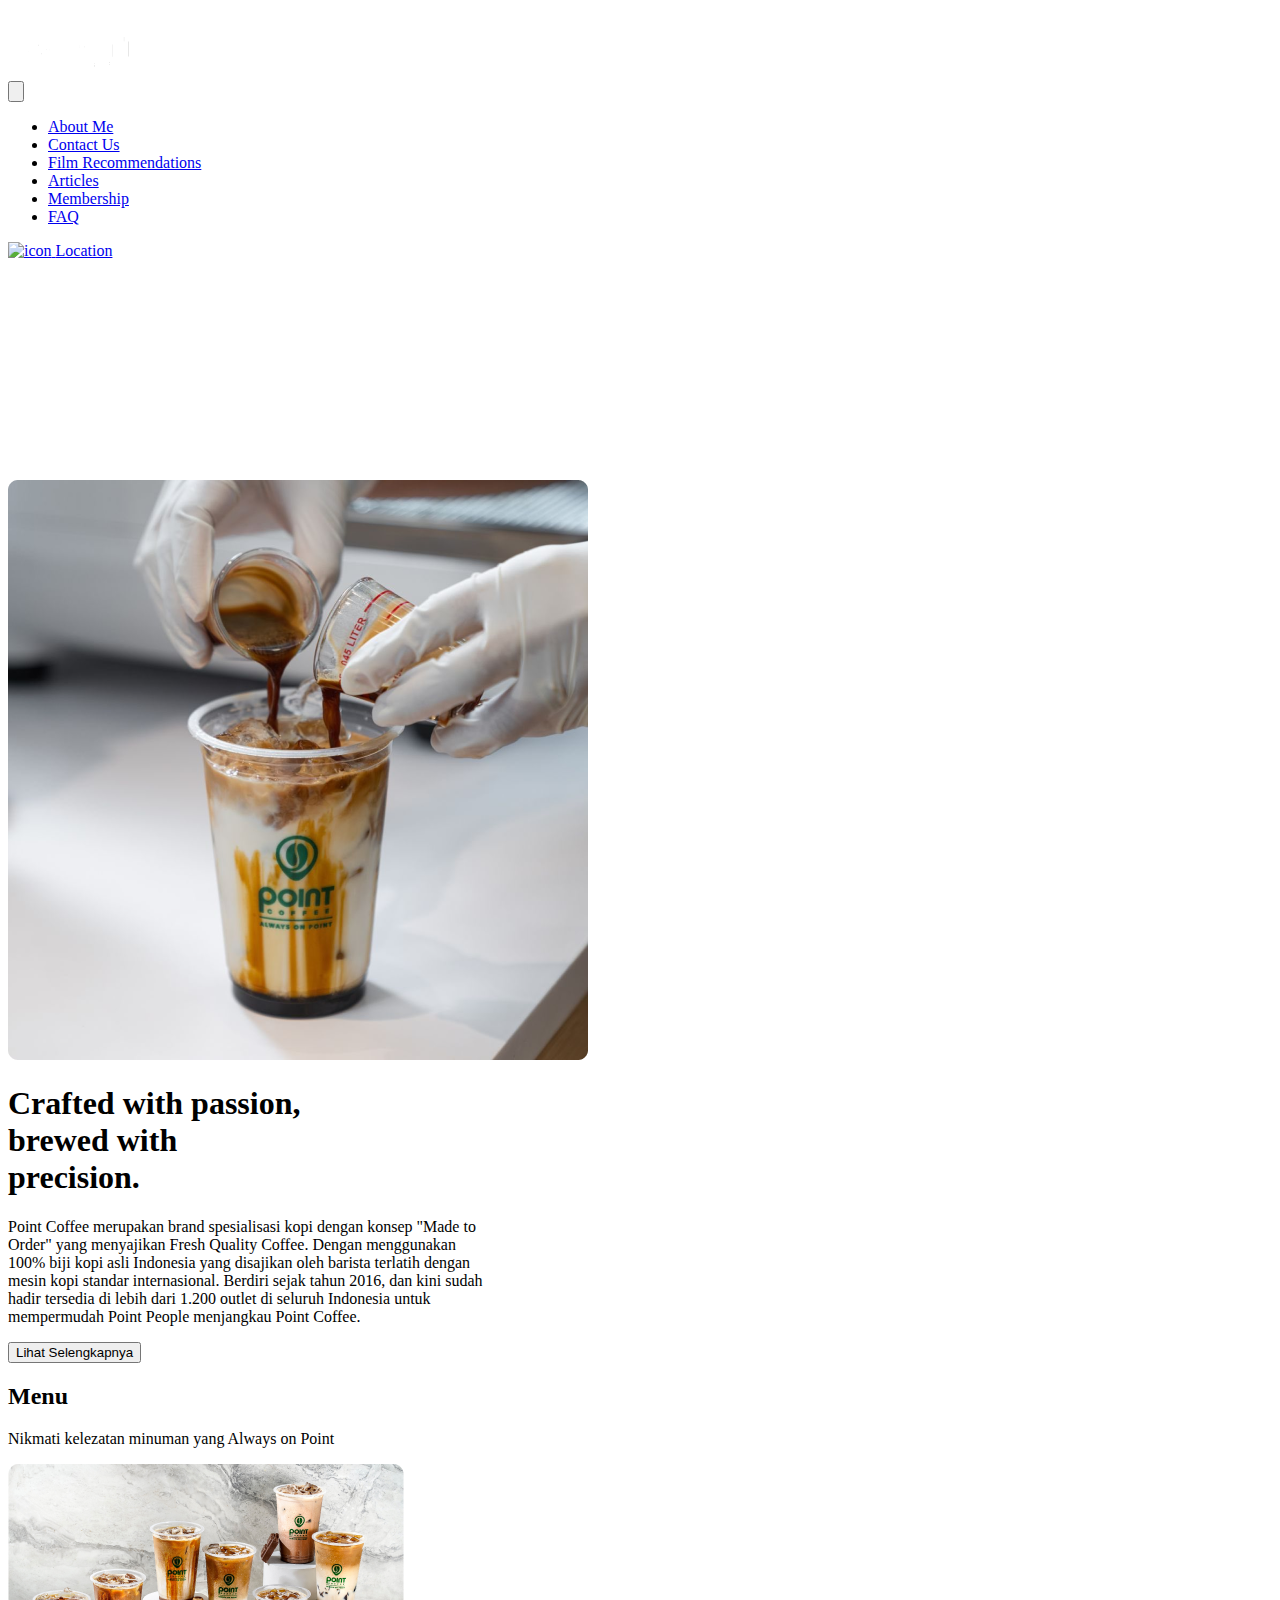
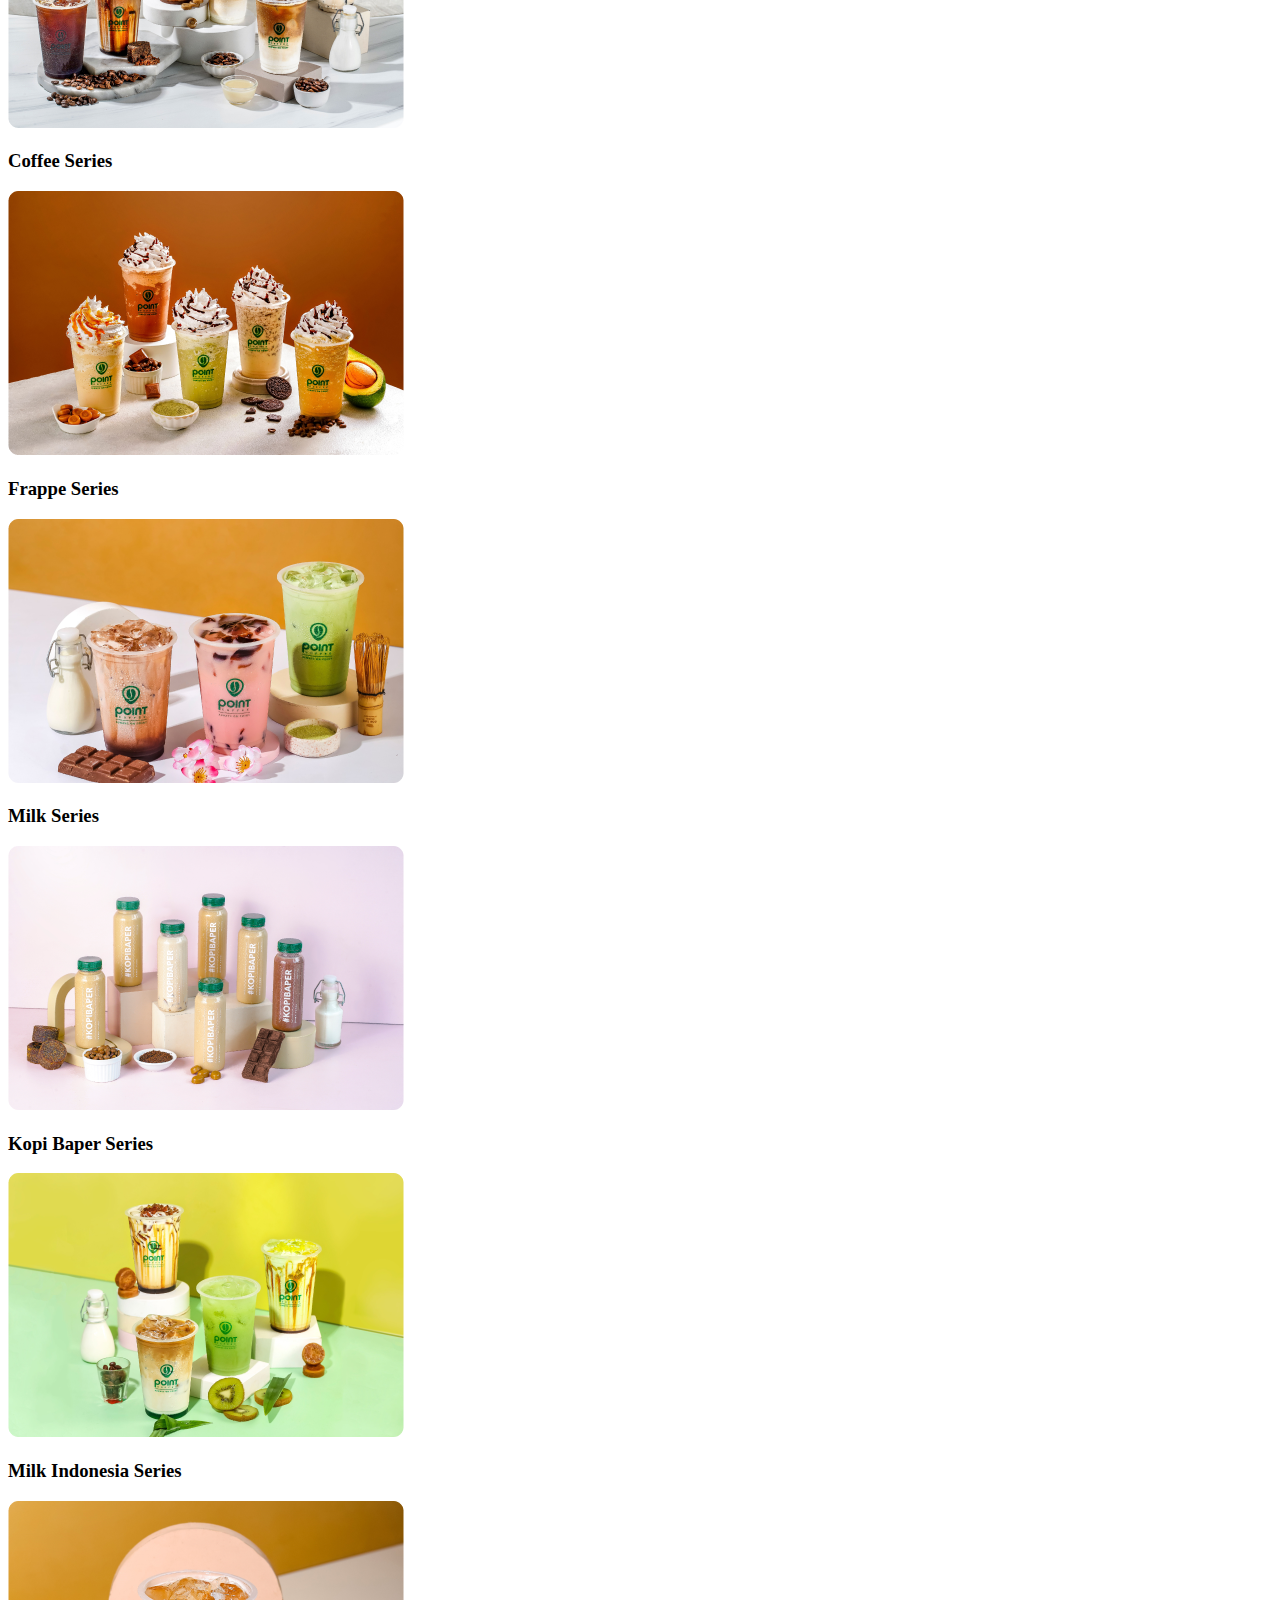
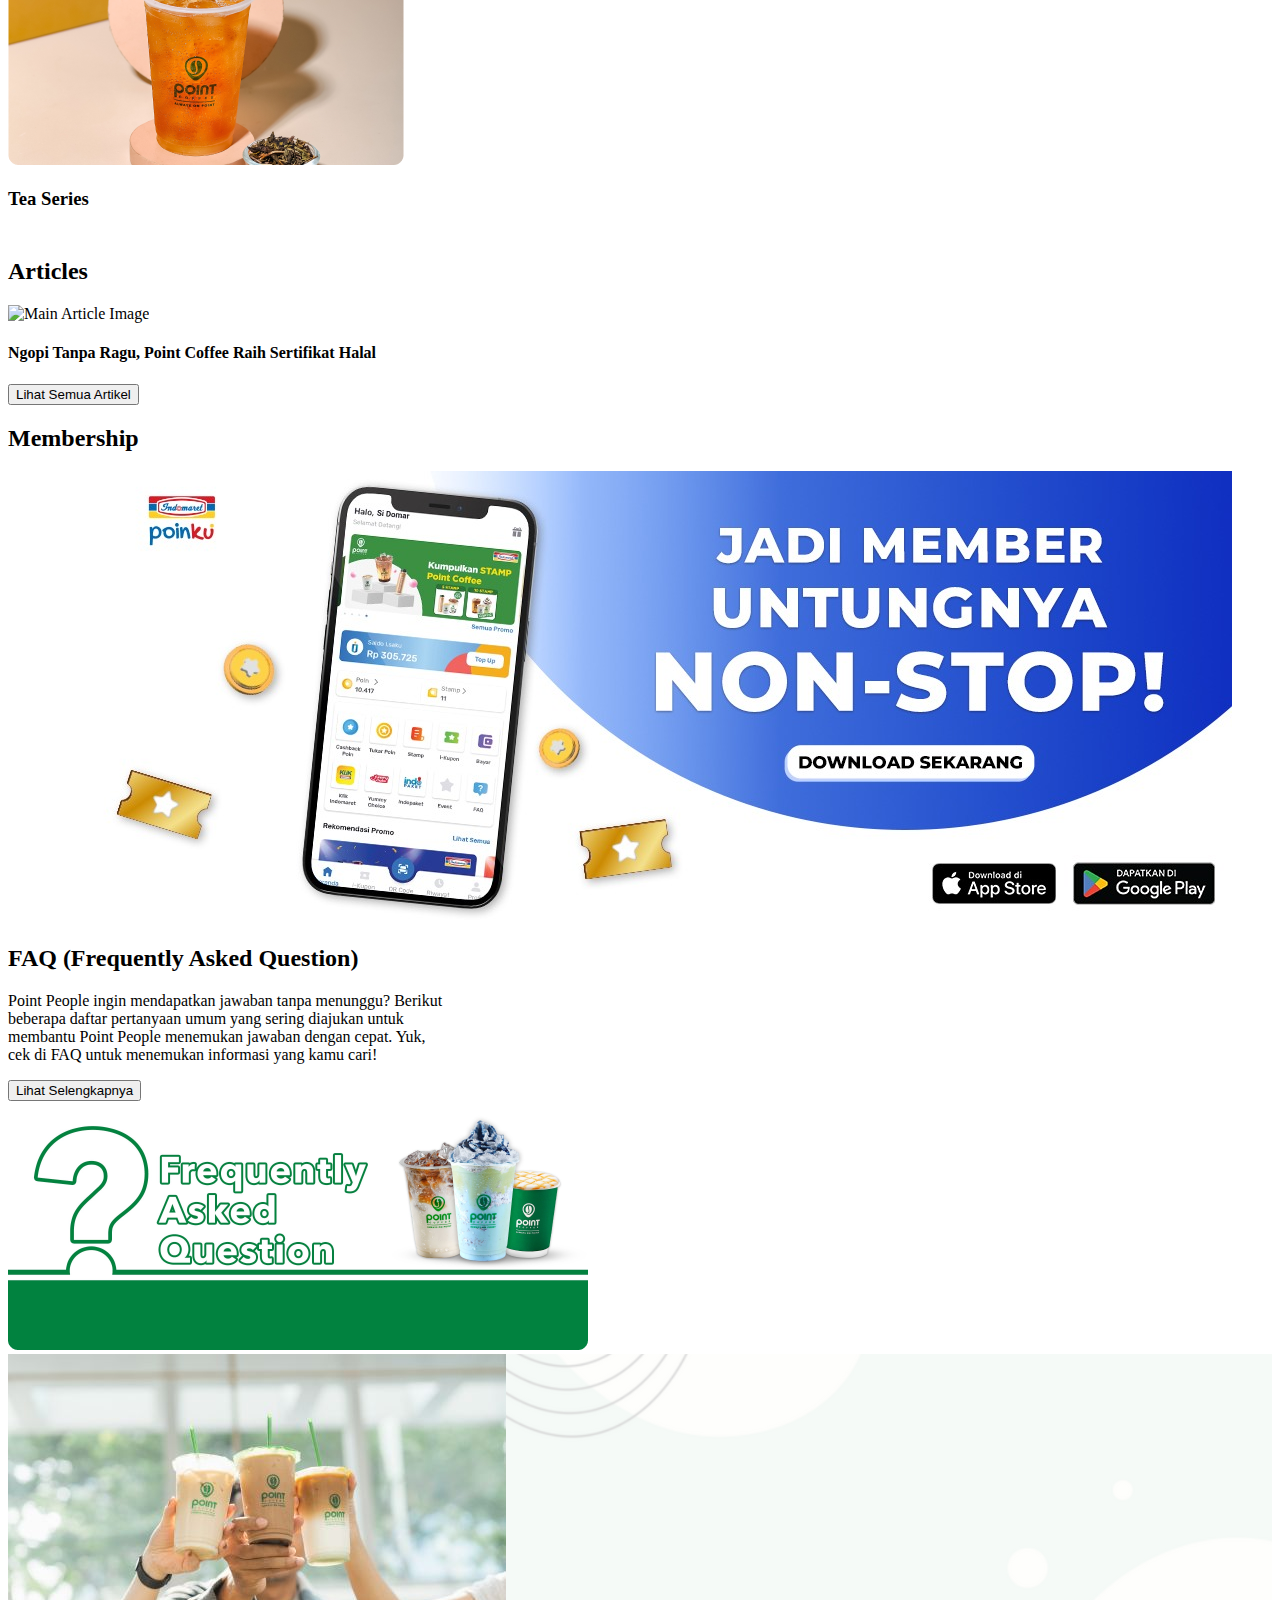
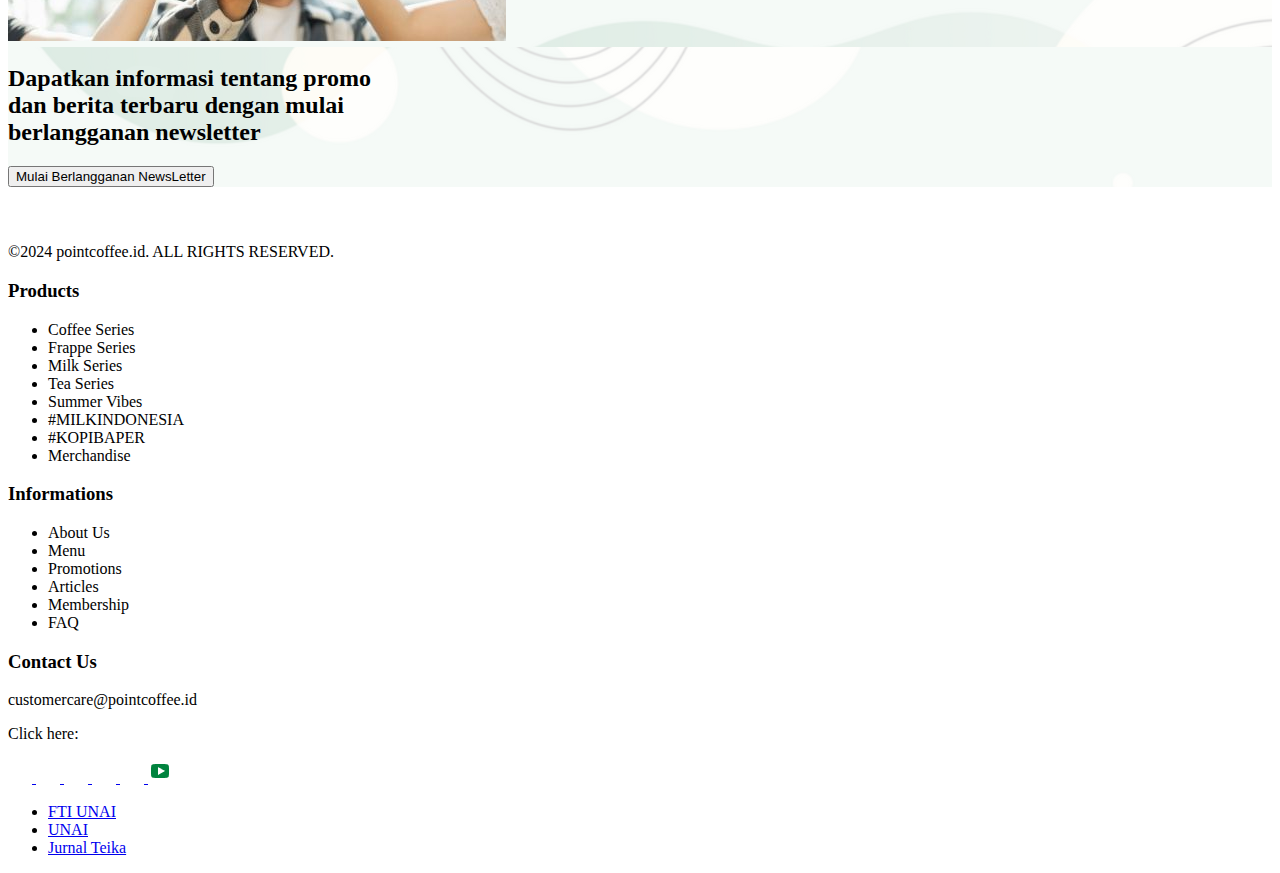
==== commit ab0051ff: "finishing index and added animation for navbar" ====
--- a/asal.html
+++ b/asal.html
@@ -4,30 +4,115 @@
     <meta charset="UTF-8" />
     <meta name="viewport" content="width=device-width, initial-scale=1.0" />
     <title>Point Coffee</title>
-    <link rel="stylesheet" href="style.css">
+    <link rel="stylesheet" href="style.css" />
     <script src="https://cdn.tailwindcss.com"></script>
   </head>
-  <body class="bg-gray-100">
-    <!-- Header Section -->
-    <header>
-      <div class="flex flex-row justify-between items-center bg-green-700 px-4 sm:px-40">
+  <body>
+    <style>
+      /* Animasi untuk garis bawah pada menu desktop */
+      .group span {
+        transition: all 0.7s ease-in-out;
+      }
+
+      /* Transisi untuk fullscreen menu */
+      #fullscreen-menu {
+        opacity: 0;
+        transform: translateY(-20px);
+        transition: all 0.5s ease-in-out;
+      }
+
+      #fullscreen-menu.show {
+        opacity: 1;
+        transform: translateY(0);
+      }
+    </style>
+
+    <header class="sticky top-0 z-50 bg-green-700 shadow-lg">
+      <div
+        class="flex flex-row justify-between items-center bg-green-700 px-4 sm:px-40"
+      >
+        <!-- Hamburger Menu Icon (Mobile Only) -->
+        <button
+          id="menu-toggle"
+          class="block md:hidden text-white focus:outline-none z-50"
+        >
+          <svg
+            xmlns="http://www.w3.org/2000/svg"
+            class="h-8 w-8"
+            fill="none"
+            viewBox="0 0 24 24"
+            stroke="currentColor"
+          >
+            <path
+              stroke-linecap="round"
+              stroke-linejoin="round"
+              stroke-width="2"
+              d="M4 6h16M4 12h16m-7 6h7"
+            />
+          </svg>
+        </button>
+
         <!-- Logo -->
-        <a href="index.html">
+        <a href="index.html" class="ml-auto md:ml-0">
           <img src="picture/depanpc.png" alt="logo" class="h-20" />
         </a>
-        <!-- Menu -->
+
+        <!-- Menu (Desktop Only) -->
         <ul class="hidden md:flex gap-x-7 text-white font-semibold">
-          <li><a href="#">About Me</a></li>
-          <li><a href="#">Contact Us</a></li>
-          <li><a href="#">Film Recommendations</a></li>
-          <li><a href="#">Articles</a></li>
-          <li><a href="#">Membership</a></li>
-          <li><a href="#">FAQ</a></li>
+          <li>
+            <a href="#" class="relative group">
+              About Me
+              <span
+                class="absolute top-0 left-1/2 transform -translate-x-1/2 w-0 h-0.5 bg-cyan-400 group-hover:w-full transition-all duration-700 ease-in-out"
+              ></span>
+            </a>
+          </li>
+          <li>
+            <a href="#" class="relative group">
+              Contact Us
+              <span
+                class="absolute top-0 left-1/2 transform -translate-x-1/2 w-0 h-0.5 bg-cyan-400 group-hover:w-full transition-all duration-700 ease-in-out"
+              ></span>
+            </a>
+          </li>
+          <li>
+            <a href="#" class="relative group">
+              Film Recommendations
+              <span
+                class="absolute top-0 left-1/2 transform -translate-x-1/2 w-0 h-0.5 bg-cyan-400 group-hover:w-full transition-all duration-700 ease-in-out"
+              ></span>
+            </a>
+          </li>
+          <li>
+            <a href="#" class="relative group">
+              Articles
+              <span
+                class="absolute top-0 left-1/2 transform -translate-x-1/2 w-0 h-0.5 bg-cyan-400 group-hover:w-full transition-all duration-700 ease-in-out"
+              ></span>
+            </a>
+          </li>
+          <li>
+            <a href="#" class="relative group">
+              Membership
+              <span
+                class="absolute top-0 left-1/2 transform -translate-x-1/2 w-0 h-0.5 bg-cyan-400 group-hover:w-full transition-all duration-700 ease-in-out"
+              ></span>
+            </a>
+          </li>
+          <li>
+            <a href="#" class="relative group">
+              FAQ
+              <span
+                class="absolute top-0 left-1/2 transform -translate-x-1/2 w-0 h-0.5 bg-cyan-400 group-hover:w-full transition-all duration-700 ease-in-out"
+              ></span>
+            </a>
+          </li>
         </ul>
-        <!-- Location Button -->
+
+        <!-- Location Button (Desktop Only) -->
         <a
           href="https://www.google.com/maps/search/Point+Coffee/@-2.9183958,101.2073584,5.25z"
-          class="flex items-center gap-x-2 border border-white text-white font-semibold rounded-lg px-4 py-2"
+          class="hidden md:flex items-center gap-x-2 border border-white text-white font-semibold rounded-lg px-4 py-2"
         >
           <img
             src="https://pointcoffee.id/wp-content/uploads/2023/05/Icon-Lokasi-2.png"
@@ -38,18 +123,67 @@
         </a>
       </div>
 
-      <div class="relative w-full pb-[56.25%]">
-        <iframe
-          class="absolute top-0 left-0 w-full h-full"
-          src="https://www.youtube.com/embed/XobKsZAPBIk?autoplay=1&mute=1&loop=1&playlist=XobKsZAPBIk&controls=0"
-          title="YouTube video player"
-          frameborder="0"
-          allow="accelerometer; autoplay; clipboard-write; encrypted-media; gyroscope; picture-in-picture; allowfullscreen"
-        ></iframe>
-      </div>
-      
+      <!-- Fullscreen Menu (Mobile Only) -->
+      <div
+        id="fullscreen-menu"
+        class="hidden fixed inset-0 bg-white text-green-700 flex flex-col items-center justify-center space-y-6 text-xl font-semibold z-50"
+      >
+        <!-- Close Button -->
+        <button id="menu-close" class="absolute top-4 left-4 text-green-700">
+          <svg
+            xmlns="http://www.w3.org/2000/svg"
+            class="h-8 w-8"
+            fill="none"
+            viewBox="0 0 24 24"
+            stroke="currentColor"
+          >
+            <path
+              stroke-linecap="round"
+              stroke-linejoin="round"
+              stroke-width="2"
+              d="M6 18L18 6M6 6l12 12"
+            />
+          </svg>
+        </button>
+
+        <!-- Logo in the center -->
+        <img src="picture/pcijo.png" alt="logo" class="h-20 mb-6" />
+
+        <!-- Menu Items -->
+        <a href="#" class="hover:text-green-500">About Us</a>
+        <a href="#" class="hover:text-green-500">Menu</a>
+        <a href="#" class="hover:text-green-500">Promotion</a>
+        <a href="#" class="hover:text-green-500">Article</a>
+        <a href="#" class="hover:text-green-500">FAQ</a>
+        <a href="#" class="hover:text-green-500">Membership</a>
+      </div>
     </header>
-    
+
+    <script>
+      const menuToggle = document.getElementById("menu-toggle");
+      const menuClose = document.getElementById("menu-close");
+      const fullscreenMenu = document.getElementById("fullscreen-menu");
+
+      menuToggle.addEventListener("click", () => {
+        fullscreenMenu.classList.remove("hidden");
+        fullscreenMenu.classList.add("show");
+      });
+
+      menuClose.addEventListener("click", () => {
+        fullscreenMenu.classList.add("hidden");
+        fullscreenMenu.classList.remove("show");
+      });
+    </script>
+
+    <div class="relative w-full pb-[56.25%]">
+      <iframe
+        class="absolute top-0 left-0 w-full h-full"
+        src="https://www.youtube.com/embed/XobKsZAPBIk?autoplay=1&mute=1&loop=1&playlist=XobKsZAPBIk&controls=0"
+        title="YouTube video player"
+        frameborder="0"
+        allow="accelerometer; autoplay; clipboard-write; encrypted-media; gyroscope; picture-in-picture; allowfullscreen"
+      ></iframe>
+    </div>
 
     <!-- Content Section -->
     <section class="bg-[url('picture/bg-pc.jpg')] bg-center py-10">
@@ -76,22 +210,20 @@
           </h1>
 
           <p
-  class="text-lg text-[#95989a] mb-6 px-4 sm:px-10 md:px-0 text-left whitespace-normal sm:whitespace-nowrap"
->
-  Point Coffee merupakan brand spesialisasi kopi dengan konsep "Made
-  to <br />
-  Order" yang menyajikan Fresh Quality Coffee. Dengan menggunakan
-  <br />
-  100% biji kopi asli Indonesia yang disajikan oleh barista terlatih
-  dengan <br />
-  mesin kopi standar internasional. Berdiri sejak tahun 2016, dan kini
-  sudah <br />
-  hadir tersedia di lebih dari 1.200 outlet di seluruh Indonesia untuk
-  <br />
-  mempermudah Point People menjangkau Point Coffee.
-</p>
-
-        
+            class="text-lg text-[#95989a] mb-6 px-4 sm:px-10 md:px-0 text-left whitespace-normal sm:whitespace-nowrap"
+          >
+            Point Coffee merupakan brand spesialisasi kopi dengan konsep "Made
+            to <br />
+            Order" yang menyajikan Fresh Quality Coffee. Dengan menggunakan
+            <br />
+            100% biji kopi asli Indonesia yang disajikan oleh barista terlatih
+            dengan <br />
+            mesin kopi standar internasional. Berdiri sejak tahun 2016, dan kini
+            sudah <br />
+            hadir tersedia di lebih dari 1.200 outlet di seluruh Indonesia untuk
+            <br />
+            mempermudah Point People menjangkau Point Coffee.
+          </p>
 
           <button
             class="mt-12 bg-[#00833e] text-white py-2 px-4 cursor-pointer w-[280px] h-[50px] font-bold text-[16px] rounded-lg transition-colors duration-300 hover:bg-[#026430]"
@@ -108,168 +240,320 @@
           </p>
         </div>
         <div
-  class="max-w-screen-lg mx-auto px-4 grid grid-cols-2 gap-4 sm:grid-cols-2 md:grid-cols-3 lg:gap-6"
->
-  <!-- Menu Items -->
-  <div class="flex flex-col items-center">
-    <img
-      src="picture/kopi21.png"
-      alt="Coffee Series"
-      class="rounded-md shadow-lg w-[300px] h-[200px] object-cover"
-    />
-    <h3 class="mt-4 text-xl font-semibold text-[#313131]">
-      Coffee Series
-    </h3>
-  </div>
-  <div class="flex flex-col items-center">
-    <img
-      src="picture/kopi22.png"
-      alt="Frappe Series"
-      class="rounded-md shadow-lg w-[316px] h-[210px] object-cover"
-    />
-    <h3 class="mt-4 text-xl font-semibold text-[#313131]">
-      Frappe Series
-    </h3>
-  </div>
-  <div class="flex flex-col items-center">
-    <img
-      src="picture/kopi23.png"
-      alt="Milk Series"
-      class="rounded-md shadow-lg w-[300px] h-[200px] object-cover"
-    />
-    <h3 class="mt-4 text-xl font-semibold text-[#313131]">
-      Milk Series
-    </h3>
-  </div>
-  <div class="flex flex-col items-center">
-    <img
-      src="picture/kop24.png"
-      alt="Kopi Baper Series"
-      class="rounded-md shadow-lg w-[300px] h-[200px] object-cover"
-    />
-    <h3 class="mt-4 text-xl font-semibold text-[#313131]">
-      Kopi Baper Series
-    </h3>
-  </div>
-  <div class="flex flex-col items-center">
-    <img
-      src="picture/kopi25.png"
-      alt="Milk Indonesia Series"
-      class="rounded-md shadow-lg w-[300px] h-[200px] object-cover"
-    />
-    <h3 class="mt-4 text-xl font-semibold text-[#313131]">
-      Milk Indonesia Series
-    </h3>
-  </div>
-  <div class="flex flex-col items-center">
-    <img
-      src="picture/kopi26.png"
-      alt="Tea Series"
-      class="rounded-md shadow-lg w-[300px] h-[200px] object-cover"
-    />
-    <h3 class="mt-4 text-xl font-semibold text-[#313131]">
-      Tea Series
-    </h3>
-  </div>
-</div>
-
+          class="max-w-screen-lg mx-auto px-4 grid grid-cols-2 gap-4 sm:grid-cols-2 md:grid-cols-3 lg:gap-6"
+        >
+          <!-- Menu Items -->
+          <div class="flex flex-col items-center">
+            <img
+              src="picture/kopi21.png"
+              alt="Coffee Series"
+              class="rounded-md shadow-lg w-[300px] h-[200px] object-cover"
+            />
+            <h3 class="mt-4 text-xl font-semibold text-[#313131]">
+              Coffee Series
+            </h3>
+          </div>
+          <div class="flex flex-col items-center">
+            <img
+              src="picture/kopi22.png"
+              alt="Frappe Series"
+              class="rounded-md shadow-lg w-[316px] h-[210px] object-cover"
+            />
+            <h3 class="mt-4 text-xl font-semibold text-[#313131]">
+              Frappe Series
+            </h3>
+          </div>
+          <div class="flex flex-col items-center">
+            <img
+              src="picture/kopi23.png"
+              alt="Milk Series"
+              class="rounded-md shadow-lg w-[300px] h-[200px] object-cover"
+            />
+            <h3 class="mt-4 text-xl font-semibold text-[#313131]">
+              Milk Series
+            </h3>
+          </div>
+          <div class="flex flex-col items-center">
+            <img
+              src="picture/kop24.png"
+              alt="Kopi Baper Series"
+              class="rounded-md shadow-lg w-[300px] h-[200px] object-cover"
+            />
+            <h3 class="mt-4 text-xl font-semibold text-[#313131]">
+              Kopi Baper Series
+            </h3>
+          </div>
+          <div class="flex flex-col items-center">
+            <img
+              src="picture/kopi25.png"
+              alt="Milk Indonesia Series"
+              class="rounded-md shadow-lg w-[300px] h-[200px] object-cover"
+            />
+            <h3 class="mt-4 text-xl font-semibold text-[#313131]">
+              Milk Indonesia Series
+            </h3>
+          </div>
+          <div class="flex flex-col items-center">
+            <img
+              src="picture/kopi26.png"
+              alt="Tea Series"
+              class="rounded-md shadow-lg w-[300px] h-[200px] object-cover"
+            />
+            <h3 class="mt-4 text-xl font-semibold text-[#313131]">
+              Tea Series
+            </h3>
+          </div>
+        </div>
       </section>
-    
-
-    <div class="main-foto">
-      <div class="keempat bg-gray-100 p-5 rounded-lg">
-        <h2 class="text-3xl font-bold pb-4 text-[#313131] md:flex-row justify-between px-4 md:pl-60">Articles</h2>
-        <div class="containergl flex flex-wrap md:flex-nowrap flex-col md:flex-row justify-between px-4 md:pl-60">
-          <!-- Left side with main image and title -->
-          <div class="side-img w-full md:w-120 h-auto rounded-lg">
-            <img src="picture/fotobaru.jpg" alt="Main Article Image" class="w-full md:w-[50%] rounded-lg object-cover">
-            <div class="main-info mt-4">
-              <h4 class="text-left text-lg font-bold text-gray-800 font-sans">
-                Ngopi Tanpa Ragu, Point Coffee Raih Sertifikat Halal
-              </h4>
+
+      <div class="main-foto">
+        <div class="keempat bg-gray-100 p-5 rounded-lg">
+          <h2
+            class="text-3xl font-bold pb-4 text-[#313131] md:flex-row justify-between px-4 md:pl-60"
+          >
+            Articles
+          </h2>
+          <div
+            class="containergl flex flex-wrap md:flex-nowrap flex-col md:flex-row justify-between px-4 md:pl-60"
+          >
+            <!-- Left side with main image and title -->
+            <div class="side-img w-full md:w-120 h-auto rounded-lg">
+              <img
+                src="picture/fotobaru.jpg"
+                alt="Main Article Image"
+                class="w-full md:w-[50%] rounded-lg object-cover"
+              />
+              <div class="main-info mt-4">
+                <h4 class="text-left text-lg font-bold text-gray-800 font-sans">
+                  Ngopi Tanpa Ragu, Point Coffee Raih Sertifikat Halal
+                </h4>
+              </div>
             </div>
           </div>
-        </div>
-        <button class="see-all-btn bg-[#00833e] text-white py-2 px-4 rounded-lg mt-4 font-semibold text-lg block mx-auto hover:bg-green-800 focus:outline-none">
-          Lihat Semua Artikel
-      </button>
-      </div>
-    </div>
-    
-    
-      
-  
-      
-
-    <div class="text-left mt-10 px-4 md:pl-60">
-      <h2 class="text-3xl font-bold mb-6 text-[#313131]">Membership</h2>
-      <img src="picture/apalaah.jpeg" alt="Membership Image" class="w-full md:w-[80%] rounded-lg object-cover shadow-lg">
-    </div>
-
-    
-
-
-    <div class="flex flex-col md:flex-row items-start bg-gray-100 mt-10 relative w-full py-10 px-5">
-      <!-- Teks -->
-      <div class="flex-1 text-left mb-6 md:mb-0 px-4 pt-10 md:pl-60">
-        <h2 class="text-3xl font-bold mb-6 text-[#313131]">FAQ (Frequently Asked Question)</h2>
-        <p class="text-lg text-[#95989a] mb-6">
-          Point People ingin mendapatkan jawaban tanpa menunggu? Berikut <br>beberapa daftar 
-          pertanyaan umum yang sering diajukan untuk <br>membantu Point People menemukan jawaban 
-          dengan cepat. Yuk, <br>cek di FAQ untuk menemukan informasi yang kamu cari!
-        </p>
-        <button class="relative text-lg inline-block cursor-pointer px-12 py-4 bg-green-700 text-white no-underline rounded-lg font-bold transition-colors duration-300 hover:bg-green-800">
-          Lihat Selengkapnya
-        </button>
-      </div>
-    
-      <!-- Gambar -->
-      <div class="z-10 w-full md:w-[600px] flex-shrink-0">
+          <button
+            class="see-all-btn bg-[#00833e] text-white py-2 px-4 rounded-lg mt-4 font-semibold text-lg block mx-auto hover:bg-green-800 focus:outline-none"
+          >
+            Lihat Semua Artikel
+          </button>
+        </div>
+      </div>
+
+      <div class="text-left mt-10 px-4 md:pl-60">
+        <h2 class="text-3xl font-bold mb-6 text-[#313131]">Membership</h2>
         <img
-          src="picture/nanyabah.png"
-          alt="Frequently Asked Question"
-          class="w-full md:w-[80%] object-cover rounded-md shadow-lg pt-10"
+          src="picture/apalaah.jpeg"
+          alt="Membership Image"
+          class="w-full md:w-[80%] rounded-lg object-cover shadow-lg"
         />
       </div>
-    </div>
-    
-    
-    <div class="bg-gray-100 -mt-5">
-      <div 
-        class="flex flex-col md:flex-row items-center justify-between bg-cover bg-center p-8 md:p-16 mx-auto max-w-full shadow-lg" 
-        style="background-image: url('picture/asda.png'); height: auto;">
+
+      <div
+        class="flex flex-col md:flex-row items-start bg-gray-100 mt-10 relative w-full py-10 px-5"
+      >
+        <!-- Teks -->
+        <div class="flex-1 text-left mb-6 md:mb-0 px-4 pt-10 md:pl-60">
+          <h2 class="text-3xl font-bold mb-6 text-[#313131]">
+            FAQ (Frequently Asked Question)
+          </h2>
+          <p class="text-lg text-[#95989a] mb-6">
+            Point People ingin mendapatkan jawaban tanpa menunggu? Berikut
+            <br />beberapa daftar pertanyaan umum yang sering diajukan untuk
+            <br />membantu Point People menemukan jawaban dengan cepat. Yuk,
+            <br />cek di FAQ untuk menemukan informasi yang kamu cari!
+          </p>
+          <button
+            class="relative text-lg inline-block cursor-pointer px-12 py-4 bg-green-700 text-white no-underline rounded-lg font-bold transition-colors duration-300 hover:bg-green-800"
+          >
+            Lihat Selengkapnya
+          </button>
+        </div>
+
         <!-- Gambar -->
-        <div class="w-full md:w-auto px-4 pt-4 md:pt-10 md:pl-60">
-          <img src="picture/kopipc1.jpg" alt="Barista" class="w-full md:w-auto max-w-lg rounded-lg object-cover">
-        </div>
-    
-        <!-- Teks dan Tombol -->
-        <div class="flex-1 text-left md:text-left mt-8 md:mt-0 md:ml-10 lg:ml-16">
-          <h2 class="text-xl md:text-3xl font-bold text-gray-800 leading-tight mb-5">
-            Dapatkan informasi tentang promo<br>dan berita terbaru dengan mulai<br>berlangganan newsletter
-          </h2>
-          <div class="mt-5">
-            <button class="inline-block w-full md:w-auto px-16 py-3 text-white text-base md:text-lg font-bold bg-green-800 rounded-lg transition duration-300 hover:bg-green-900">
-              Mulai Berlangganan NewsLetter
-            </button>
-          </div>
-        </div>
-        
-      </div>
-    </div>
-    
-    <div class="bg-cover bg-center w-full h-64" style="background-image: url('pict/bg-pc.jpg');"></div>
-    
-    
-    
-    
-    
-    
-    
-
-
-  </section>
-  
-    
+        <div class="z-10 w-full md:w-[600px] flex-shrink-0">
+          <img
+            src="picture/nanyabah.png"
+            alt="Frequently Asked Question"
+            class="w-full md:w-[80%] object-cover rounded-md shadow-lg pt-10"
+          />
+        </div>
+      </div>
+
+      <div class="bg-gray-100 -mt-5">
+        <div
+          class="flex flex-col md:flex-row items-center justify-between bg-cover bg-center p-8 md:p-16 mx-auto max-w-full shadow-lg"
+          style="background-image: url('picture/asda.png'); height: auto"
+        >
+          <!-- Gambar -->
+          <div class="w-full md:w-auto px-4 pt-4 md:pt-10 md:pl-60">
+            <img
+              src="picture/kopipc1.jpg"
+              alt="Barista"
+              class="w-full md:w-auto max-w-lg rounded-lg object-cover"
+            />
+          </div>
+
+          <!-- Teks dan Tombol -->
+          <div
+            class="flex-1 text-left md:text-left mt-8 md:mt-0 md:ml-10 lg:ml-16"
+          >
+            <h2
+              class="text-xl md:text-3xl font-bold text-gray-800 leading-tight mb-5"
+            >
+              Dapatkan informasi tentang promo<br />dan berita terbaru dengan
+              mulai<br />berlangganan newsletter
+            </h2>
+            <div class="mt-5">
+              <button
+                class="inline-block w-full md:w-auto px-16 py-3 text-white text-base md:text-lg font-bold bg-green-800 rounded-lg transition duration-300 hover:bg-green-900"
+              >
+                Mulai Berlangganan NewsLetter
+              </button>
+            </div>
+          </div>
+        </div>
+      </div>
+
+      <div
+        class="bg-cover bg-center w-full h-64 -mb-20"
+        style="background-image: url('pict/bg-pc.jpg')"
+      ></div>
+    </section>
+
+    <footer class="bg-green-700 text-white p-8">
+      <!-- Grid Container -->
+      <div class="grid grid-cols-1 md:grid-cols-4 gap-8 items-start">
+        <!-- Logo dan Copyright -->
+        <div class="flex flex-col items-center md:items-start space-y-4">
+          <img
+            src="picture/belakangpc.png"
+            alt="Point Coffee Logo"
+            class="w-32"
+          />
+          <div class="text-sm text-center md:text-left">
+            &copy;2024 pointcoffee.id. ALL RIGHTS RESERVED.
+          </div>
+        </div>
+
+        <!-- Products -->
+        <div class="md:pl-60">
+          <h3 class="text-lg font-bold mb-4 text-center md:text-left">
+            Products
+          </h3>
+          <ul class="space-y-2 text-center md:text-left">
+            <li>Coffee Series</li>
+            <li>Frappe Series</li>
+            <li>Milk Series</li>
+            <li>Tea Series</li>
+            <li>Summer Vibes</li>
+            <li>#MILKINDONESIA</li>
+            <li>#KOPIBAPER</li>
+            <li>Merchandise</li>
+          </ul>
+        </div>
+
+        <!-- Informations -->
+        <div class="md:pl-40">
+          <h3 class="text-lg font-bold mb-4 text-center md:text-left">
+            Informations
+          </h3>
+          <ul class="space-y-2 text-center md:text-left">
+            <li>About Us</li>
+            <li>Menu</li>
+            <li>Promotions</li>
+            <li>Articles</li>
+            <li>Membership</li>
+            <li>FAQ</li>
+          </ul>
+        </div>
+
+        <!-- Contact Us -->
+        <div class="md:pl-20">
+          <h3 class="text-lg font-bold mb-4 text-center md:text-left">
+            Contact Us
+          </h3>
+          <div class="space-y-2 text-center md:text-left">
+            <p class="text-sm">customercare@pointcoffee.id</p>
+            <p class="text-base">Click here:</p>
+            <div class="flex justify-center md:justify-start space-x-3">
+              <a href="https://wa.me/628115484222" target="_blank">
+                <img
+                  src="picture/wa.png"
+                  alt="Whatsapp"
+                  class="w-6 transition-transform transform hover:scale-125"
+                />
+              </a>
+              <a
+                href="https://www.instagram.com/pointcoffeeid/"
+                target="_blank"
+              >
+                <img
+                  src="picture/ig.png"
+                  alt="Instagram"
+                  class="w-6 transition-transform transform hover:scale-125"
+                />
+              </a>
+              <a href="https://www.facebook.com/pointcoffeeid/" target="_blank">
+                <img
+                  src="picture/fb.png"
+                  alt="Facebook"
+                  class="w-6 transition-transform transform hover:scale-125"
+                />
+              </a>
+              <a
+                href="https://twitter.com/pointcoffeeid?s=11&t=3sN1CzgJMUXmZKV_Q4DZ9Q"
+                target="_blank"
+              >
+                <img
+                  src="picture/x.png"
+                  alt="X"
+                  class="w-6 transition-transform transform hover:scale-125"
+                />
+              </a>
+              <a href="https://www.tiktok.com/@pointcoffeeid" target="_blank">
+                <img
+                  src="picture/tt.png"
+                  alt="Tiktok"
+                  class="w-6 transition-transform transform hover:scale-125"
+                />
+              </a>
+              <a href="https://www.youtube.com/@pointcoffeeid" target="_blank">
+                <img
+                  src="picture/yt.png"
+                  alt="YouTube"
+                  class="w-6 transition-transform transform hover:scale-125"
+                />
+              </a>
+            </div>
+          </div>
+        </div>
+      </div>
+
+      <!-- Footer Extra -->
+      <div class="mt-8 text-center">
+        <ul class="flex justify-center space-x-4 text-base">
+          <li>
+            <a
+              href="https://fti.unai.edu/"
+              target="_blank"
+              class="hover:text-black"
+              >FTI UNAI</a
+            >
+          </li>
+          <li>
+            <a href="https://unai.edu/" target="_blank" class="hover:text-black"
+              >UNAI</a
+            >
+          </li>
+          <li>
+            <a
+              href="https://jurnal.unai.edu/index.php/teika"
+              target="_blank"
+              class="hover:text-black"
+              >Jurnal Teika</a
+            >
+          </li>
+        </ul>
+      </div>
+    </footer>
   </body>
 </html>
